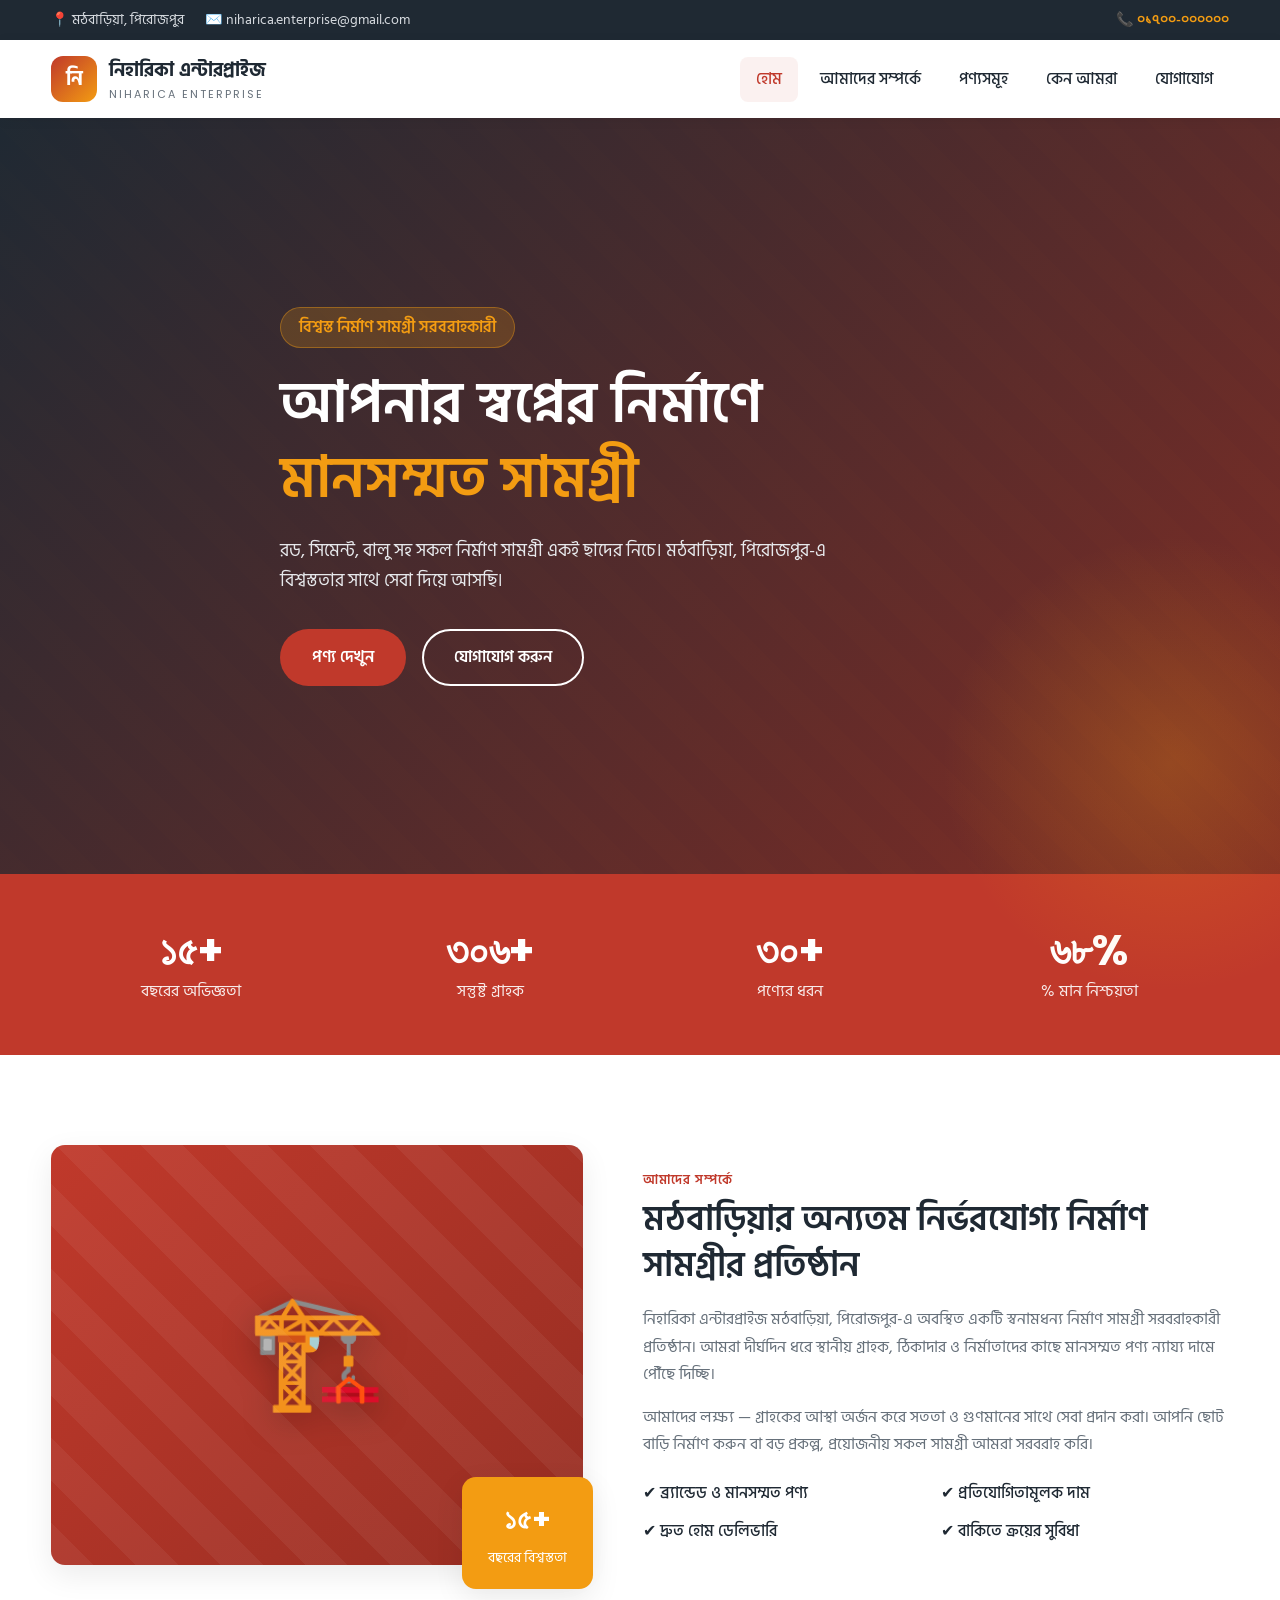
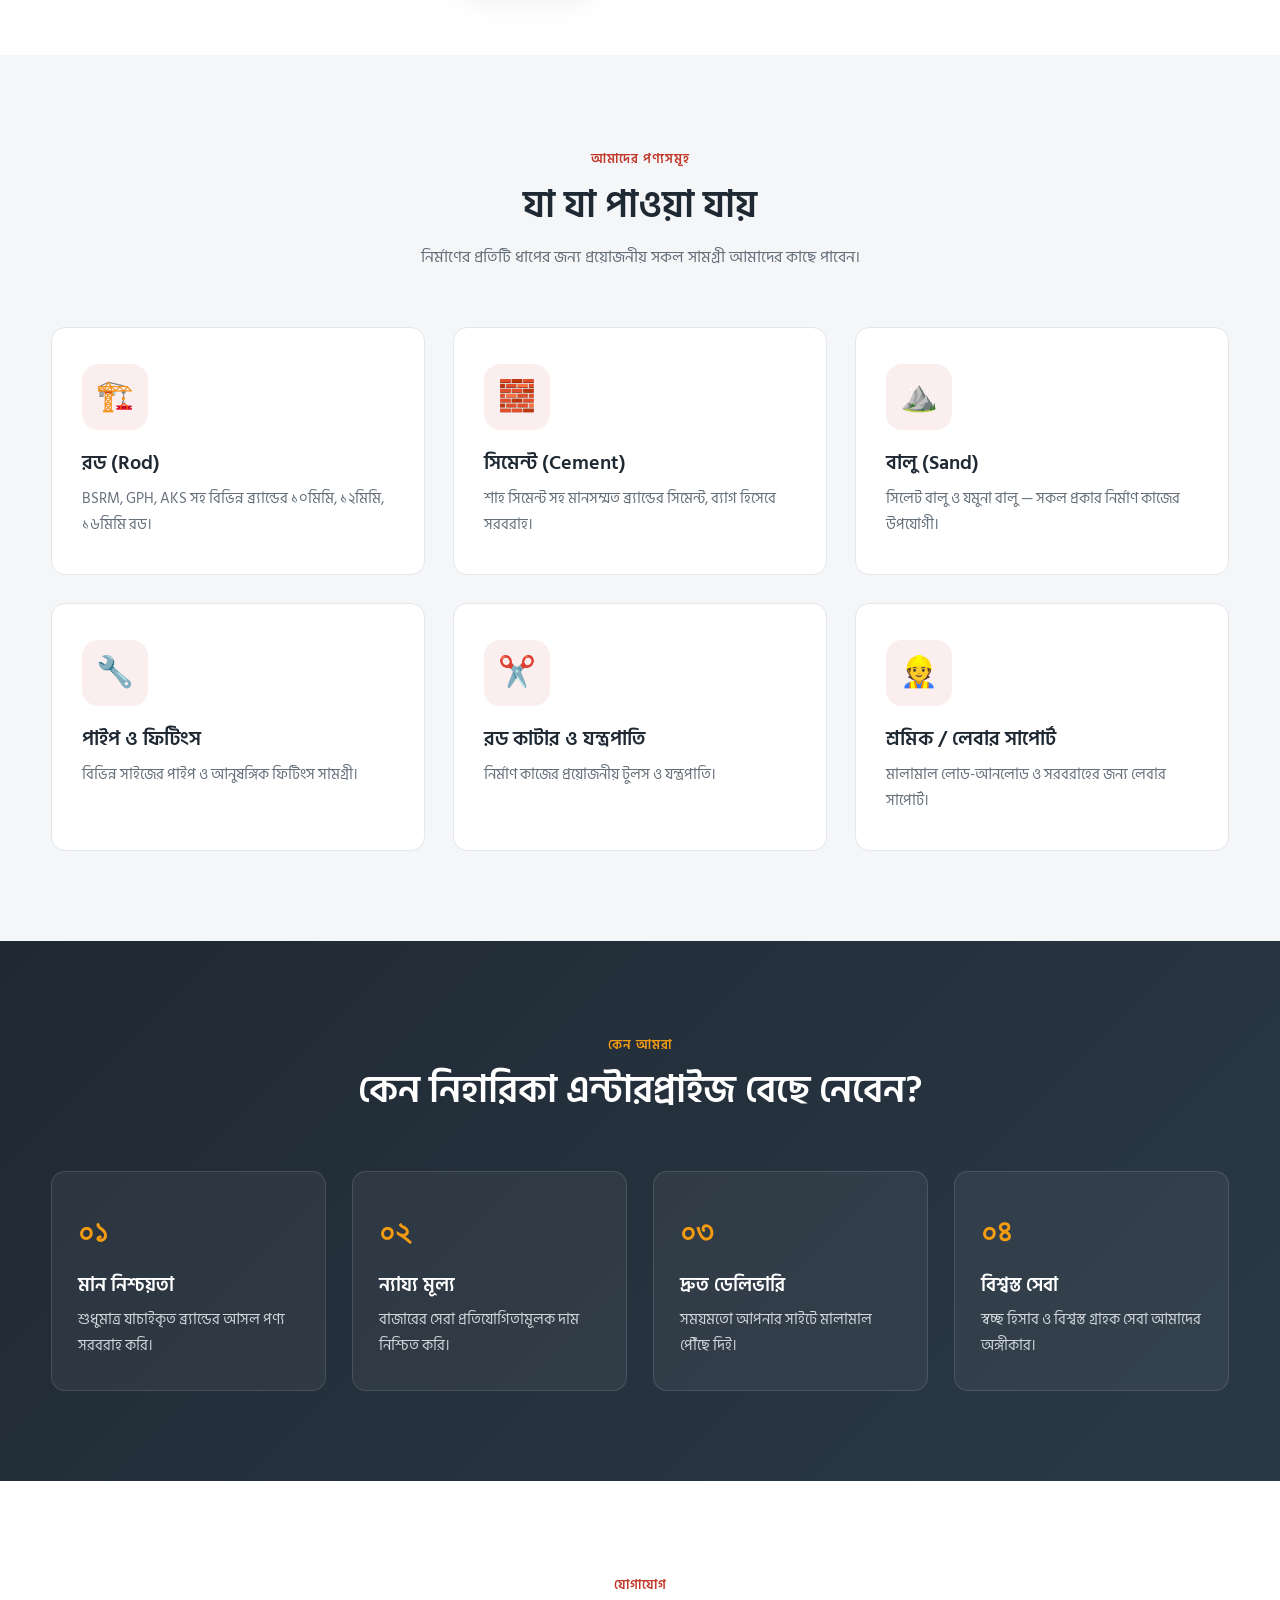
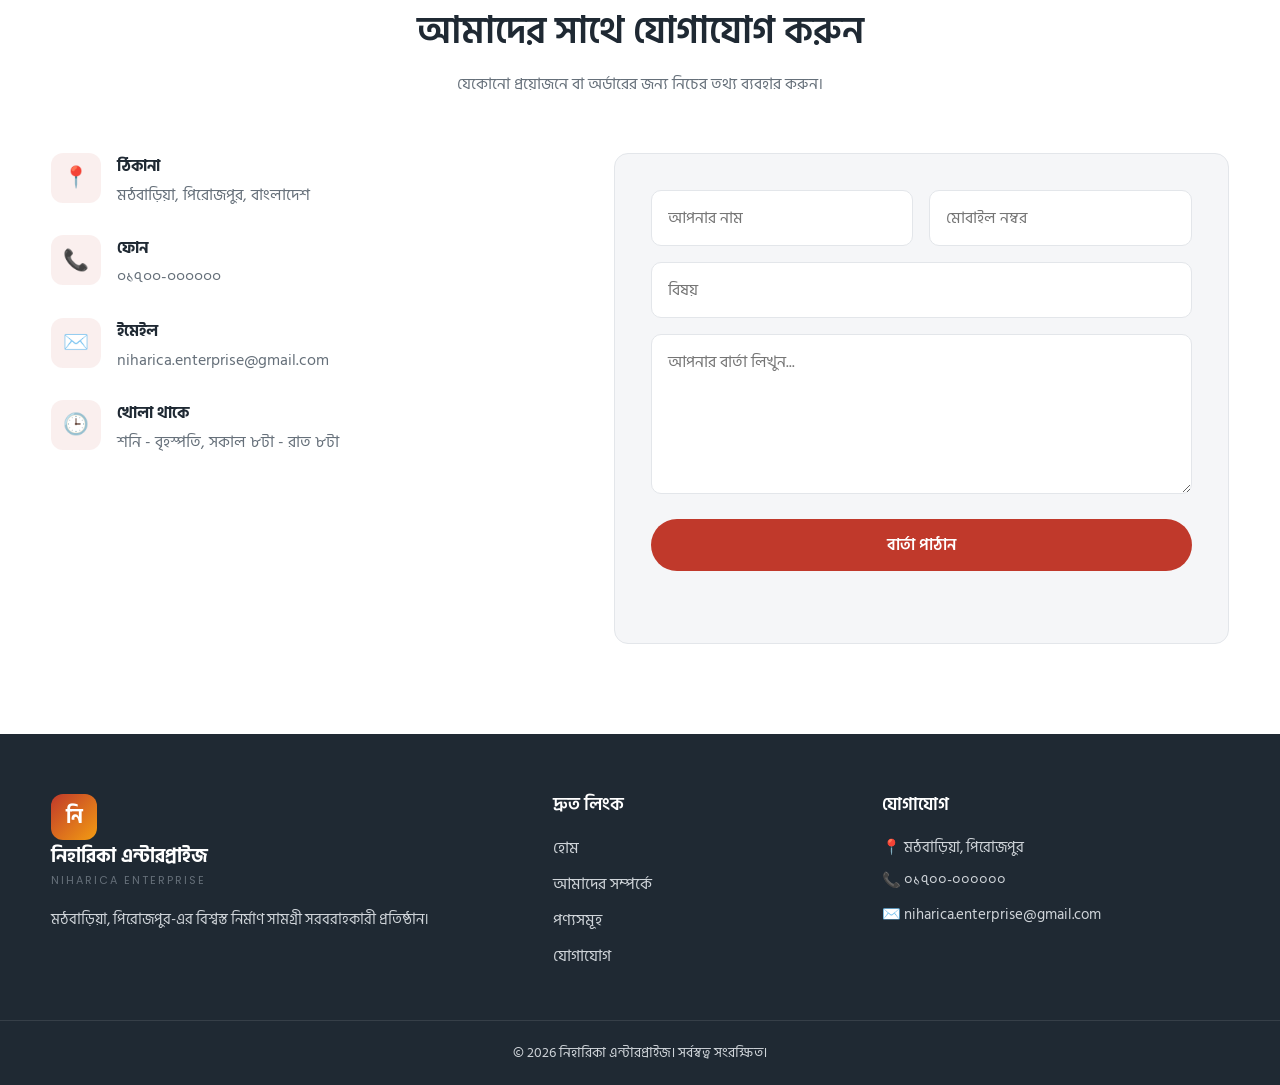
==== website/index.html @ ce077297 "Add static company website for Niharica Enterprise - Responsive single-page site built with HTML, CS" ====
<!DOCTYPE html>
<html lang="bn">
<head>
    <meta charset="UTF-8">
    <meta name="viewport" content="width=device-width, initial-scale=1.0">
    <title>নিহারিকা এন্টারপ্রাইজ | মঠবাড়িয়া, পিরোজপুর</title>
    <meta name="description" content="নিহারিকা এন্টারপ্রাইজ - মঠবাড়িয়া, পিরোজপুর-এর বিশ্বস্ত নির্মাণ সামগ্রী সরবরাহকারী। রড, সিমেন্ট, বালু সহ সকল নির্মাণ সামগ্রী।">
    <link rel="preconnect" href="https://fonts.googleapis.com">
    <link rel="preconnect" href="https://fonts.gstatic.com" crossorigin>
    <link href="https://fonts.googleapis.com/css2?family=Hind+Siliguri:wght@300;400;500;600;700&family=Poppins:wght@500;600;700;800&display=swap" rel="stylesheet">
    <link rel="stylesheet" href="css/style.css">
</head>
<body>

    <!-- ============ Top Bar ============ -->
    <div class="topbar">
        <div class="container topbar-inner">
            <div class="topbar-left">
                <span>📍 মঠবাড়িয়া, পিরোজপুর</span>
                <span class="hide-mobile">✉️ niharica.enterprise@gmail.com</span>
            </div>
            <div class="topbar-right">
                <a href="tel:+8801700000000">📞 ০১৭০০-০০০০০০</a>
            </div>
        </div>
    </div>

    <!-- ============ Navbar ============ -->
    <header class="navbar" id="navbar">
        <div class="container navbar-inner">
            <a href="#home" class="brand">
                <span class="brand-mark">নি</span>
                <span class="brand-text">
                    <strong>নিহারিকা এন্টারপ্রাইজ</strong>
                    <small>NIHARICA ENTERPRISE</small>
                </span>
            </a>
            <nav class="nav-links" id="navLinks">
                <a href="#home">হোম</a>
                <a href="#about">আমাদের সম্পর্কে</a>
                <a href="#products">পণ্যসমূহ</a>
                <a href="#why">কেন আমরা</a>
                <a href="#contact">যোগাযোগ</a>
            </nav>
            <button class="nav-toggle" id="navToggle" aria-label="Menu">
                <span></span><span></span><span></span>
            </button>
        </div>
    </header>

    <!-- ============ Hero ============ -->
    <section class="hero" id="home">
        <div class="hero-overlay"></div>
        <div class="container hero-content">
            <p class="hero-tag">বিশ্বস্ত নির্মাণ সামগ্রী সরবরাহকারী</p>
            <h1>আপনার স্বপ্নের নির্মাণে<br><span>মানসম্মত সামগ্রী</span></h1>
            <p class="hero-sub">রড, সিমেন্ট, বালু সহ সকল নির্মাণ সামগ্রী একই ছাদের নিচে। মঠবাড়িয়া, পিরোজপুর-এ বিশ্বস্ততার সাথে সেবা দিয়ে আসছি।</p>
            <div class="hero-btns">
                <a href="#products" class="btn btn-primary">পণ্য দেখুন</a>
                <a href="#contact" class="btn btn-outline">যোগাযোগ করুন</a>
            </div>
        </div>
    </section>

    <!-- ============ Stats ============ -->
    <section class="stats">
        <div class="container stats-grid">
            <div class="stat"><h3 data-count="15">০</h3><p>বছরের অভিজ্ঞতা</p></div>
            <div class="stat"><h3 data-count="500">০</h3><p>সন্তুষ্ট গ্রাহক</p></div>
            <div class="stat"><h3 data-count="30">০</h3><p>পণ্যের ধরন</p></div>
            <div class="stat"><h3 data-count="100">০</h3><p>% মান নিশ্চয়তা</p></div>
        </div>
    </section>

    <!-- ============ About ============ -->
    <section class="about section" id="about">
        <div class="container about-grid">
            <div class="about-img">
                <div class="about-img-box"></div>
                <div class="about-badge">
                    <strong>১৫+</strong>
                    <span>বছরের বিশ্বস্ততা</span>
                </div>
            </div>
            <div class="about-text">
                <span class="section-tag">আমাদের সম্পর্কে</span>
                <h2>মঠবাড়িয়ার অন্যতম নির্ভরযোগ্য নির্মাণ সামগ্রীর প্রতিষ্ঠান</h2>
                <p>নিহারিকা এন্টারপ্রাইজ মঠবাড়িয়া, পিরোজপুর-এ অবস্থিত একটি স্বনামধন্য নির্মাণ সামগ্রী সরবরাহকারী প্রতিষ্ঠান। আমরা দীর্ঘদিন ধরে স্থানীয় গ্রাহক, ঠিকাদার ও নির্মাতাদের কাছে মানসম্মত পণ্য ন্যায্য দামে পৌঁছে দিচ্ছি।</p>
                <p>আমাদের লক্ষ্য — গ্রাহকের আস্থা অর্জন করে সততা ও গুণমানের সাথে সেবা প্রদান করা। আপনি ছোট বাড়ি নির্মাণ করুন বা বড় প্রকল্প, প্রয়োজনীয় সকল সামগ্রী আমরা সরবরাহ করি।</p>
                <ul class="about-list">
                    <li>✔ ব্র্যান্ডেড ও মানসম্মত পণ্য</li>
                    <li>✔ প্রতিযোগিতামূলক দাম</li>
                    <li>✔ দ্রুত হোম ডেলিভারি</li>
                    <li>✔ বাকিতে ক্রয়ের সুবিধা</li>
                </ul>
            </div>
        </div>
    </section>

    <!-- ============ Products ============ -->
    <section class="products section" id="products">
        <div class="container">
            <div class="section-head">
                <span class="section-tag">আমাদের পণ্যসমূহ</span>
                <h2>যা যা পাওয়া যায়</h2>
                <p>নির্মাণের প্রতিটি ধাপের জন্য প্রয়োজনীয় সকল সামগ্রী আমাদের কাছে পাবেন।</p>
            </div>
            <div class="product-grid">
                <div class="product-card">
                    <div class="product-icon">🏗️</div>
                    <h3>রড (Rod)</h3>
                    <p>BSRM, GPH, AKS সহ বিভিন্ন ব্র্যান্ডের ১০মিমি, ১২মিমি, ১৬মিমি রড।</p>
                </div>
                <div class="product-card">
                    <div class="product-icon">🧱</div>
                    <h3>সিমেন্ট (Cement)</h3>
                    <p>শাহ সিমেন্ট সহ মানসম্মত ব্র্যান্ডের সিমেন্ট, ব্যাগ হিসেবে সরবরাহ।</p>
                </div>
                <div class="product-card">
                    <div class="product-icon">⛰️</div>
                    <h3>বালু (Sand)</h3>
                    <p>সিলেট বালু ও যমুনা বালু — সকল প্রকার নির্মাণ কাজের উপযোগী।</p>
                </div>
                <div class="product-card">
                    <div class="product-icon">🔧</div>
                    <h3>পাইপ ও ফিটিংস</h3>
                    <p>বিভিন্ন সাইজের পাইপ ও আনুষঙ্গিক ফিটিংস সামগ্রী।</p>
                </div>
                <div class="product-card">
                    <div class="product-icon">✂️</div>
                    <h3>রড কাটার ও যন্ত্রপাতি</h3>
                    <p>নির্মাণ কাজের প্রয়োজনীয় টুলস ও যন্ত্রপাতি।</p>
                </div>
                <div class="product-card">
                    <div class="product-icon">👷</div>
                    <h3>শ্রমিক / লেবার সাপোর্ট</h3>
                    <p>মালামাল লোড-আনলোড ও সরবরাহের জন্য লেবার সাপোর্ট।</p>
                </div>
            </div>
        </div>
    </section>

    <!-- ============ Why Choose Us ============ -->
    <section class="why section" id="why">
        <div class="container">
            <div class="section-head light">
                <span class="section-tag">কেন আমরা</span>
                <h2>কেন নিহারিকা এন্টারপ্রাইজ বেছে নেবেন?</h2>
            </div>
            <div class="why-grid">
                <div class="why-card">
                    <div class="why-num">০১</div>
                    <h3>মান নিশ্চয়তা</h3>
                    <p>শুধুমাত্র যাচাইকৃত ব্র্যান্ডের আসল পণ্য সরবরাহ করি।</p>
                </div>
                <div class="why-card">
                    <div class="why-num">০২</div>
                    <h3>ন্যায্য মূল্য</h3>
                    <p>বাজারের সেরা প্রতিযোগিতামূলক দাম নিশ্চিত করি।</p>
                </div>
                <div class="why-card">
                    <div class="why-num">০৩</div>
                    <h3>দ্রুত ডেলিভারি</h3>
                    <p>সময়মতো আপনার সাইটে মালামাল পৌঁছে দিই।</p>
                </div>
                <div class="why-card">
                    <div class="why-num">০৪</div>
                    <h3>বিশ্বস্ত সেবা</h3>
                    <p>স্বচ্ছ হিসাব ও বিশ্বস্ত গ্রাহক সেবা আমাদের অঙ্গীকার।</p>
                </div>
            </div>
        </div>
    </section>

    <!-- ============ Contact ============ -->
    <section class="contact section" id="contact">
        <div class="container">
            <div class="section-head">
                <span class="section-tag">যোগাযোগ</span>
                <h2>আমাদের সাথে যোগাযোগ করুন</h2>
                <p>যেকোনো প্রয়োজনে বা অর্ডারের জন্য নিচের তথ্য ব্যবহার করুন।</p>
            </div>
            <div class="contact-grid">
                <div class="contact-info">
                    <div class="contact-item">
                        <span class="contact-ic">📍</span>
                        <div><strong>ঠিকানা</strong><p>মঠবাড়িয়া, পিরোজপুর, বাংলাদেশ</p></div>
                    </div>
                    <div class="contact-item">
                        <span class="contact-ic">📞</span>
                        <div><strong>ফোন</strong><p><a href="tel:+8801700000000">০১৭০০-০০০০০০</a></p></div>
                    </div>
                    <div class="contact-item">
                        <span class="contact-ic">✉️</span>
                        <div><strong>ইমেইল</strong><p>niharica.enterprise@gmail.com</p></div>
                    </div>
                    <div class="contact-item">
                        <span class="contact-ic">🕒</span>
                        <div><strong>খোলা থাকে</strong><p>শনি - বৃহস্পতি, সকাল ৮টা - রাত ৮টা</p></div>
                    </div>
                </div>
                <form class="contact-form" id="contactForm" novalidate>
                    <div class="form-row">
                        <input type="text" name="name" placeholder="আপনার নাম" required>
                        <input type="tel" name="phone" placeholder="মোবাইল নম্বর" required>
                    </div>
                    <input type="text" name="subject" placeholder="বিষয়">
                    <textarea name="message" rows="5" placeholder="আপনার বার্তা লিখুন..." required></textarea>
                    <button type="submit" class="btn btn-primary">বার্তা পাঠান</button>
                    <p class="form-msg" id="formMsg"></p>
                </form>
            </div>
        </div>
    </section>

    <!-- ============ Footer ============ -->
    <footer class="footer">
        <div class="container footer-grid">
            <div class="footer-col">
                <a href="#home" class="brand brand-footer">
                    <span class="brand-mark">নি</span>
                    <span class="brand-text"><strong>নিহারিকা এন্টারপ্রাইজ</strong><small>NIHARICA ENTERPRISE</small></span>
                </a>
                <p>মঠবাড়িয়া, পিরোজপুর-এর বিশ্বস্ত নির্মাণ সামগ্রী সরবরাহকারী প্রতিষ্ঠান।</p>
            </div>
            <div class="footer-col">
                <h4>দ্রুত লিংক</h4>
                <a href="#home">হোম</a>
                <a href="#about">আমাদের সম্পর্কে</a>
                <a href="#products">পণ্যসমূহ</a>
                <a href="#contact">যোগাযোগ</a>
            </div>
            <div class="footer-col">
                <h4>যোগাযোগ</h4>
                <p>📍 মঠবাড়িয়া, পিরোজপুর</p>
                <p>📞 ০১৭০০-০০০০০০</p>
                <p>✉️ niharica.enterprise@gmail.com</p>
            </div>
        </div>
        <div class="footer-bottom">
            <div class="container">
                <p>© <span id="year"></span> নিহারিকা এন্টারপ্রাইজ। সর্বস্বত্ব সংরক্ষিত।</p>
            </div>
        </div>
    </footer>

    <a href="#home" class="back-top" id="backTop" aria-label="Back to top">↑</a>

    <script src="js/main.js"></script>
</body>
</html>
---- website/css/style.css ----
/* ============ Variables & Reset ============ */
:root {
    --primary: #c0392b;      /* construction red */
    --primary-dark: #962d22;
    --accent: #f39c12;       /* warm amber */
    --dark: #1f2933;
    --gray: #66707a;
    --light: #f5f6f8;
    --white: #ffffff;
    --border: #e3e6ea;
    --shadow: 0 10px 30px rgba(0,0,0,.08);
    --radius: 14px;
    --max: 1180px;
}

* { margin: 0; padding: 0; box-sizing: border-box; }

html { scroll-behavior: smooth; }

body {
    font-family: 'Hind Siliguri', sans-serif;
    color: var(--dark);
    line-height: 1.7;
    background: var(--white);
    overflow-x: hidden;
}

h1, h2, h3, h4 { line-height: 1.3; font-weight: 600; }
a { text-decoration: none; color: inherit; }
img { max-width: 100%; display: block; }
ul { list-style: none; }

.container { width: 92%; max-width: var(--max); margin: 0 auto; }

.section { padding: 90px 0; }

/* ============ Buttons ============ */
.btn {
    display: inline-block;
    padding: 13px 30px;
    border-radius: 40px;
    font-weight: 600;
    font-size: 1rem;
    cursor: pointer;
    border: 2px solid transparent;
    transition: .3s ease;
    font-family: inherit;
}
.btn-primary { background: var(--primary); color: #fff; }
.btn-primary:hover { background: var(--primary-dark); transform: translateY(-3px); box-shadow: 0 12px 24px rgba(192,57,43,.3); }
.btn-outline { background: transparent; color: #fff; border-color: #fff; }
.btn-outline:hover { background: #fff; color: var(--primary); transform: translateY(-3px); }

/* ============ Top Bar ============ */
.topbar {
    background: var(--dark);
    color: #d7dbe0;
    font-size: .88rem;
    padding: 8px 0;
}
.topbar-inner { display: flex; justify-content: space-between; align-items: center; }
.topbar-left span { margin-right: 18px; }
.topbar-right a { color: var(--accent); font-weight: 600; }

/* ============ Navbar ============ */
.navbar {
    background: #fff;
    position: sticky;
    top: 0;
    z-index: 100;
    box-shadow: 0 2px 12px rgba(0,0,0,.06);
    transition: .3s;
}
.navbar.scrolled { box-shadow: 0 4px 20px rgba(0,0,0,.12); }
.navbar-inner { display: flex; align-items: center; justify-content: space-between; padding: 14px 0; }

.brand { display: flex; align-items: center; gap: 12px; }
.brand-mark {
    width: 46px; height: 46px;
    background: linear-gradient(135deg, var(--primary), var(--accent));
    color: #fff;
    border-radius: 12px;
    display: grid; place-items: center;
    font-weight: 700; font-size: 1.25rem;
    flex-shrink: 0;
}
.brand-text strong { display: block; font-size: 1.18rem; color: var(--dark); }
.brand-text small { display: block; font-size: .68rem; letter-spacing: 2px; color: var(--gray); font-family: 'Poppins', sans-serif; }

.nav-links { display: flex; gap: 6px; }
.nav-links a {
    padding: 9px 16px;
    border-radius: 8px;
    font-weight: 500;
    color: var(--dark);
    transition: .25s;
}
.nav-links a:hover, .nav-links a.active { color: var(--primary); background: rgba(192,57,43,.07); }

.nav-toggle { display: none; flex-direction: column; gap: 5px; background: none; border: none; cursor: pointer; padding: 6px; }
.nav-toggle span { width: 26px; height: 3px; background: var(--dark); border-radius: 3px; transition: .3s; }
.nav-toggle.open span:nth-child(1) { transform: translateY(8px) rotate(45deg); }
.nav-toggle.open span:nth-child(2) { opacity: 0; }
.nav-toggle.open span:nth-child(3) { transform: translateY(-8px) rotate(-45deg); }

/* ============ Hero ============ */
.hero {
    position: relative;
    min-height: 84vh;
    display: flex;
    align-items: center;
    background:
        linear-gradient(135deg, rgba(31,41,51,.92), rgba(150,45,34,.82)),
        repeating-linear-gradient(45deg, rgba(243,156,18,.06) 0 24px, transparent 24px 48px),
        #1f2933;
    color: #fff;
}
.hero::after {
    content: "";
    position: absolute;
    right: -120px; bottom: -120px;
    width: 460px; height: 460px;
    background: radial-gradient(circle, rgba(243,156,18,.25), transparent 70%);
    border-radius: 50%;
}
.hero-content { max-width: 720px; padding: 60px 0; position: relative; z-index: 2; }
.hero-tag {
    display: inline-block;
    background: rgba(243,156,18,.2);
    color: var(--accent);
    padding: 6px 18px;
    border-radius: 30px;
    font-weight: 600;
    margin-bottom: 20px;
    border: 1px solid rgba(243,156,18,.4);
}
.hero h1 { font-size: clamp(2.1rem, 5vw, 3.6rem); margin-bottom: 18px; }
.hero h1 span { color: var(--accent); }
.hero-sub { font-size: 1.12rem; margin-bottom: 32px; color: #e7e9ec; max-width: 600px; }
.hero-btns { display: flex; gap: 16px; flex-wrap: wrap; }

/* ============ Stats ============ */
.stats { background: var(--primary); padding: 50px 0; }
.stats-grid { display: grid; grid-template-columns: repeat(4, 1fr); gap: 20px; text-align: center; color: #fff; }
.stat h3 { font-size: 2.6rem; font-weight: 700; font-family: 'Poppins', sans-serif; }
.stat p { font-size: .98rem; opacity: .9; }

/* ============ Section Head ============ */
.section-head { text-align: center; max-width: 640px; margin: 0 auto 55px; }
.section-tag {
    display: inline-block;
    color: var(--primary);
    font-weight: 600;
    letter-spacing: 1px;
    text-transform: uppercase;
    font-size: .82rem;
    margin-bottom: 10px;
}
.section-head h2 { font-size: clamp(1.7rem, 3.5vw, 2.4rem); margin-bottom: 14px; }
.section-head p { color: var(--gray); }
.section-head.light .section-tag { color: var(--accent); }
.section-head.light h2 { color: #fff; }

/* ============ About ============ */
.about-grid { display: grid; grid-template-columns: 1fr 1.1fr; gap: 60px; align-items: center; }
.about-img { position: relative; }
.about-img-box {
    height: 420px;
    border-radius: var(--radius);
    background:
        linear-gradient(135deg, var(--primary), var(--primary-dark)),
        #962d22;
    box-shadow: var(--shadow);
    position: relative;
    overflow: hidden;
    display: grid;
    place-items: center;
}
.about-img-box::before {
    content: "🏗️";
    font-size: 7rem;
    filter: drop-shadow(0 8px 16px rgba(0,0,0,.3));
}
.about-img-box::after {
    content: "";
    position: absolute;
    inset: 0;
    background: repeating-linear-gradient(45deg, rgba(255,255,255,.05) 0 30px, transparent 30px 60px);
}
.about-badge {
    position: absolute; bottom: -24px; right: -10px;
    background: var(--accent); color: #fff;
    padding: 18px 26px; border-radius: 14px;
    text-align: center; box-shadow: var(--shadow);
}
.about-badge strong { display: block; font-size: 1.8rem; font-family: 'Poppins', sans-serif; }
.about-badge span { font-size: .85rem; }

.about-text .section-tag { margin-bottom: 6px; }
.about-text h2 { font-size: clamp(1.6rem, 3vw, 2.2rem); margin-bottom: 18px; }
.about-text p { color: var(--gray); margin-bottom: 16px; }
.about-list { display: grid; grid-template-columns: 1fr 1fr; gap: 10px; margin-top: 22px; }
.about-list li { font-weight: 500; color: var(--dark); }

/* ============ Products ============ */
.products { background: var(--light); }
.product-grid { display: grid; grid-template-columns: repeat(3, 1fr); gap: 28px; }
.product-card {
    background: #fff;
    padding: 36px 30px;
    border-radius: var(--radius);
    border: 1px solid var(--border);
    transition: .35s ease;
}
.product-card:hover { transform: translateY(-8px); box-shadow: var(--shadow); border-color: transparent; }
.product-icon {
    width: 66px; height: 66px;
    background: rgba(192,57,43,.08);
    border-radius: 16px;
    display: grid; place-items: center;
    font-size: 1.9rem;
    margin-bottom: 20px;
}
.product-card h3 { font-size: 1.25rem; margin-bottom: 10px; }
.product-card p { color: var(--gray); font-size: .96rem; }

/* ============ Why ============ */
.why {
    background:
        linear-gradient(135deg, #1f2933, #2b3947),
        repeating-linear-gradient(45deg, rgba(243,156,18,.05) 0 28px, transparent 28px 56px);
    color: #fff;
}
.why-grid { display: grid; grid-template-columns: repeat(4, 1fr); gap: 26px; }
.why-card {
    background: rgba(255,255,255,.05);
    border: 1px solid rgba(255,255,255,.12);
    padding: 32px 26px;
    border-radius: var(--radius);
    transition: .3s;
}
.why-card:hover { background: rgba(243,156,18,.12); border-color: var(--accent); transform: translateY(-6px); }
.why-num { font-size: 2rem; font-weight: 700; color: var(--accent); font-family: 'Poppins', sans-serif; margin-bottom: 14px; }
.why-card h3 { font-size: 1.18rem; margin-bottom: 10px; }
.why-card p { color: #cfd4d9; font-size: .94rem; }

/* ============ Contact ============ */
.contact-grid { display: grid; grid-template-columns: 1fr 1.2fr; gap: 50px; }
.contact-item { display: flex; gap: 16px; margin-bottom: 26px; align-items: flex-start; }
.contact-ic {
    width: 50px; height: 50px; flex-shrink: 0;
    background: rgba(192,57,43,.08);
    border-radius: 12px;
    display: grid; place-items: center;
    font-size: 1.3rem;
}
.contact-item strong { display: block; margin-bottom: 2px; }
.contact-item p { color: var(--gray); }

.contact-form { background: var(--light); padding: 36px; border-radius: var(--radius); border: 1px solid var(--border); }
.contact-form input, .contact-form textarea {
    width: 100%;
    padding: 14px 16px;
    margin-bottom: 16px;
    border: 1px solid var(--border);
    border-radius: 10px;
    font-family: inherit;
    font-size: 1rem;
    background: #fff;
    transition: .25s;
}
.contact-form input:focus, .contact-form textarea:focus { outline: none; border-color: var(--primary); box-shadow: 0 0 0 3px rgba(192,57,43,.1); }
.form-row { display: grid; grid-template-columns: 1fr 1fr; gap: 16px; }
.form-row input { margin-bottom: 16px; }
.contact-form .btn { width: 100%; border: none; }
.form-msg { margin-top: 14px; text-align: center; font-weight: 600; min-height: 22px; }
.form-msg.ok { color: #2e7d32; }
.form-msg.err { color: var(--primary); }

/* ============ Footer ============ */
.footer { background: var(--dark); color: #cfd4d9; padding: 60px 0 0; }
.footer-grid { display: grid; grid-template-columns: 1.6fr 1fr 1.2fr; gap: 40px; padding-bottom: 40px; }
.brand-footer .brand-text strong { color: #fff; }
.footer-col h4 { color: #fff; margin-bottom: 18px; font-size: 1.1rem; }
.footer-col p { margin-bottom: 8px; font-size: .94rem; }
.footer-col a { display: block; margin-bottom: 9px; color: #cfd4d9; transition: .25s; }
.footer-col a:hover { color: var(--accent); padding-left: 5px; }
.footer-col .brand { margin-bottom: 16px; }
.footer-bottom { border-top: 1px solid rgba(255,255,255,.1); padding: 20px 0; text-align: center; font-size: .9rem; }

/* ============ Back to Top ============ */
.back-top {
    position: fixed; bottom: 26px; right: 26px;
    width: 48px; height: 48px;
    background: var(--primary); color: #fff;
    border-radius: 50%;
    display: grid; place-items: center;
    font-size: 1.4rem;
    box-shadow: var(--shadow);
    opacity: 0; visibility: hidden;
    transition: .3s;
    z-index: 90;
}
.back-top.show { opacity: 1; visibility: visible; }
.back-top:hover { background: var(--primary-dark); transform: translateY(-4px); }

/* ============ Reveal Animation ============ */
.reveal { opacity: 0; transform: translateY(40px); transition: .8s ease; }
.reveal.visible { opacity: 1; transform: translateY(0); }

/* ============ Responsive ============ */
@media (max-width: 900px) {
    .about-grid, .contact-grid { grid-template-columns: 1fr; gap: 40px; }
    .about-badge { right: 20px; }
    .product-grid, .why-grid { grid-template-columns: repeat(2, 1fr); }
    .stats-grid { grid-template-columns: repeat(2, 1fr); gap: 30px; }
    .footer-grid { grid-template-columns: 1fr 1fr; }
}

@media (max-width: 640px) {
    .section { padding: 60px 0; }
    .hide-mobile { display: none; }
    .nav-toggle { display: flex; }
    .nav-links {
        position: absolute; top: 100%; left: 0; right: 0;
        background: #fff;
        flex-direction: column;
        padding: 14px;
        box-shadow: 0 12px 24px rgba(0,0,0,.1);
        gap: 4px;
        transform: translateY(-120%);
        opacity: 0; visibility: hidden;
        transition: .35s ease;
    }
    .nav-links.open { transform: translateY(0); opacity: 1; visibility: visible; }
    .product-grid, .why-grid, .form-row, .about-list, .footer-grid { grid-template-columns: 1fr; }
    .brand-text strong { font-size: 1rem; }
    .hero { min-height: 78vh; }
}
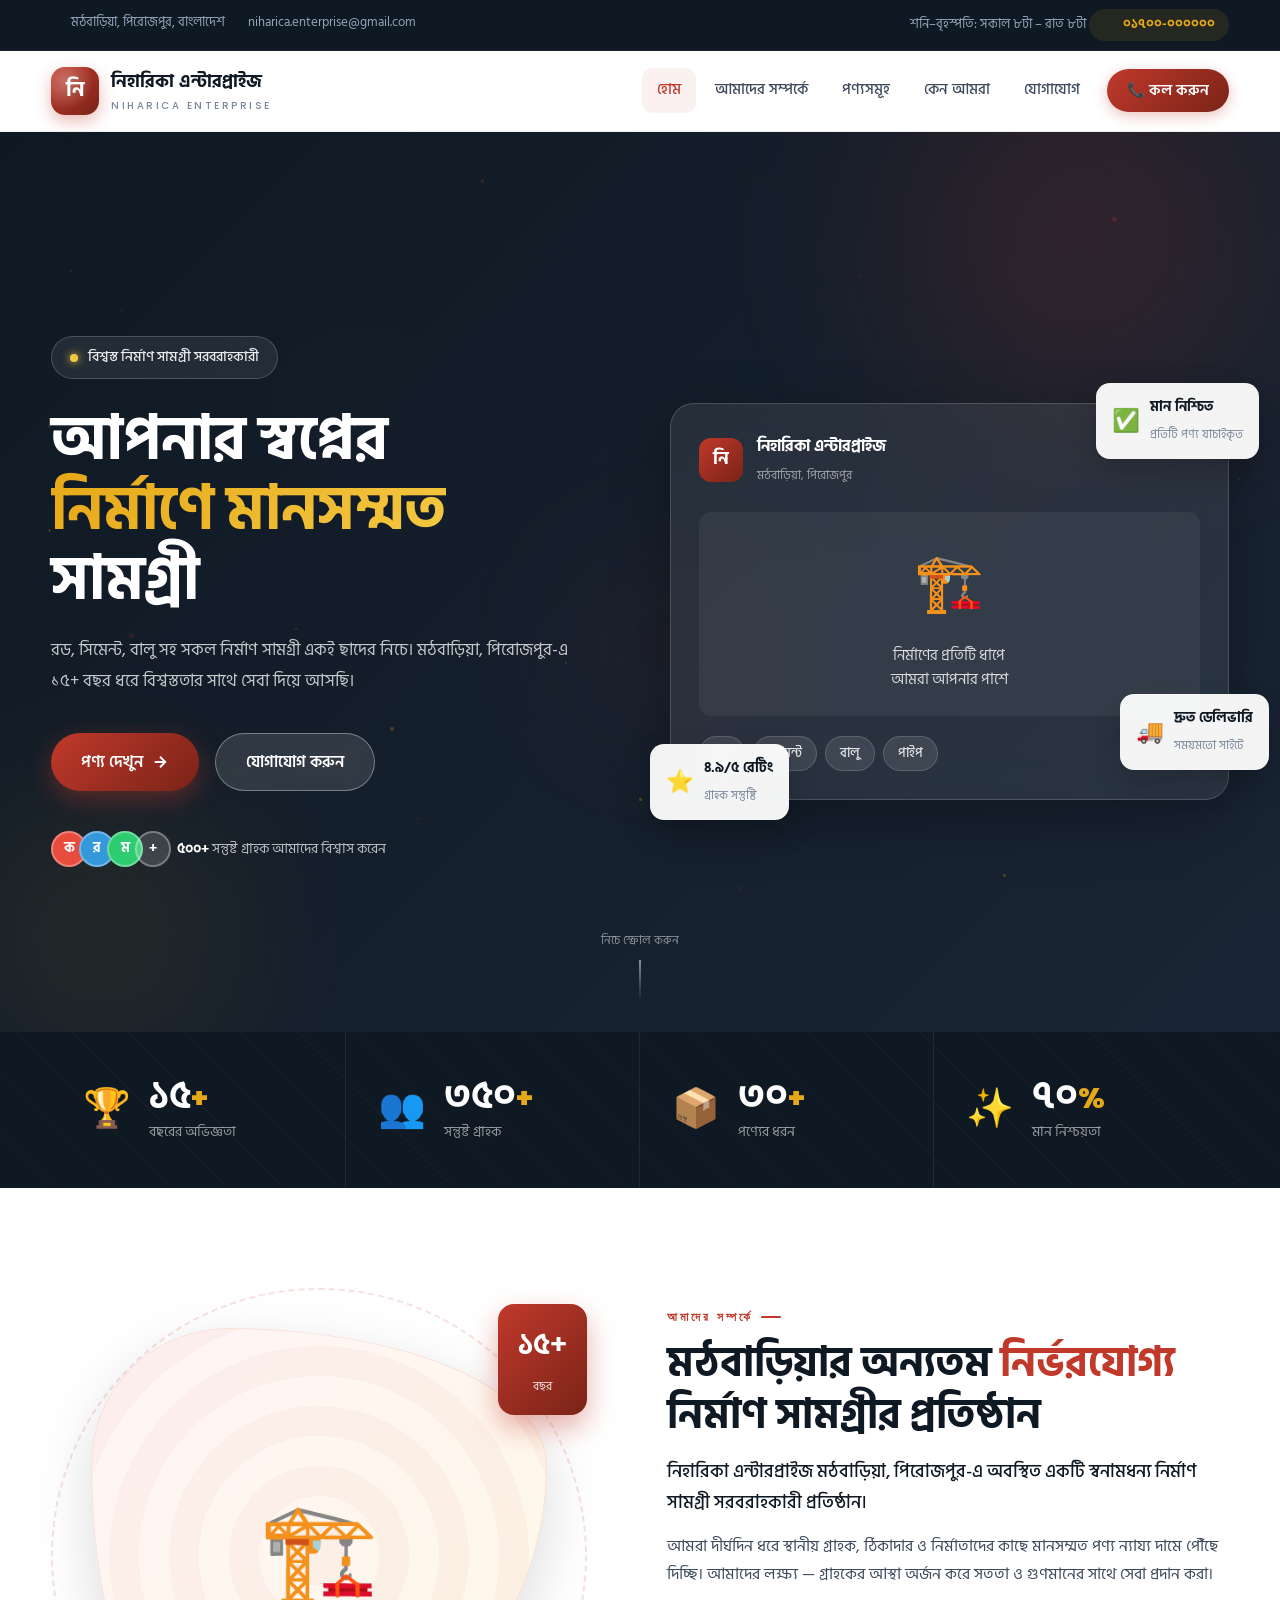
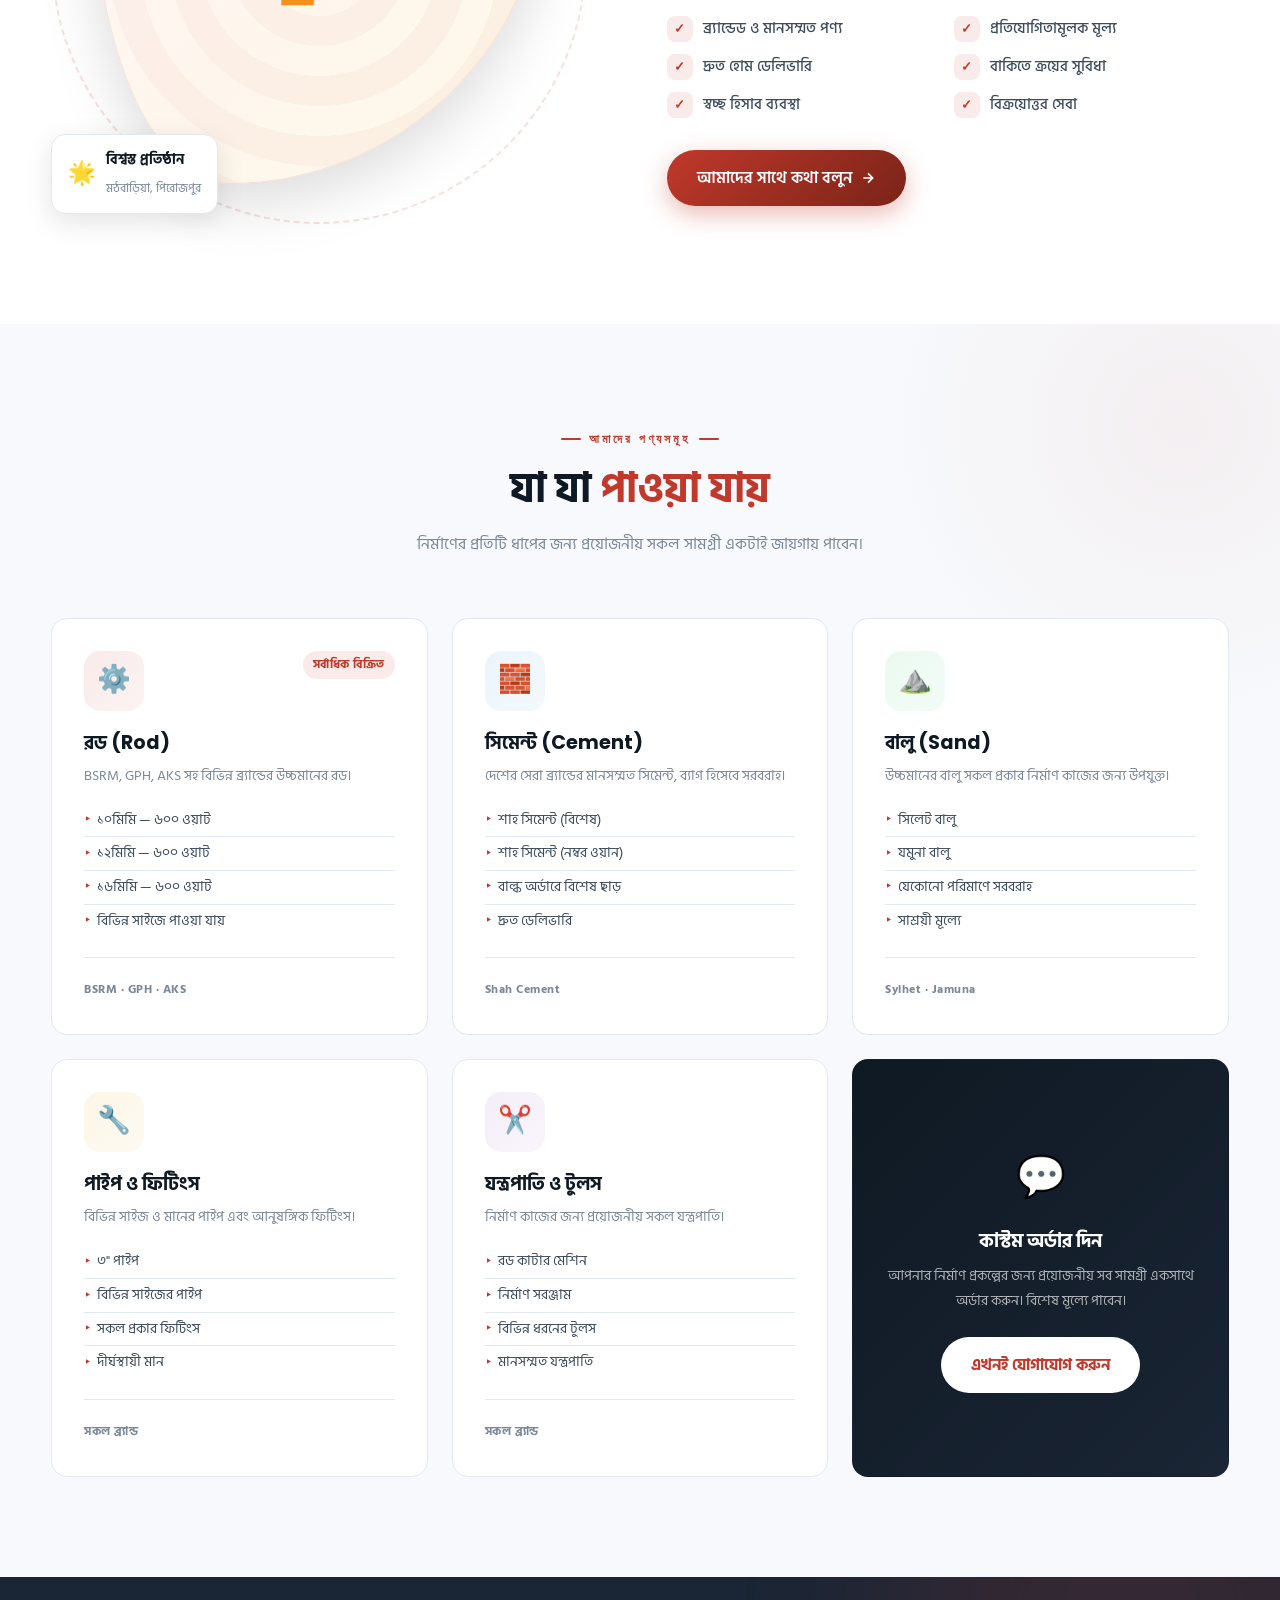
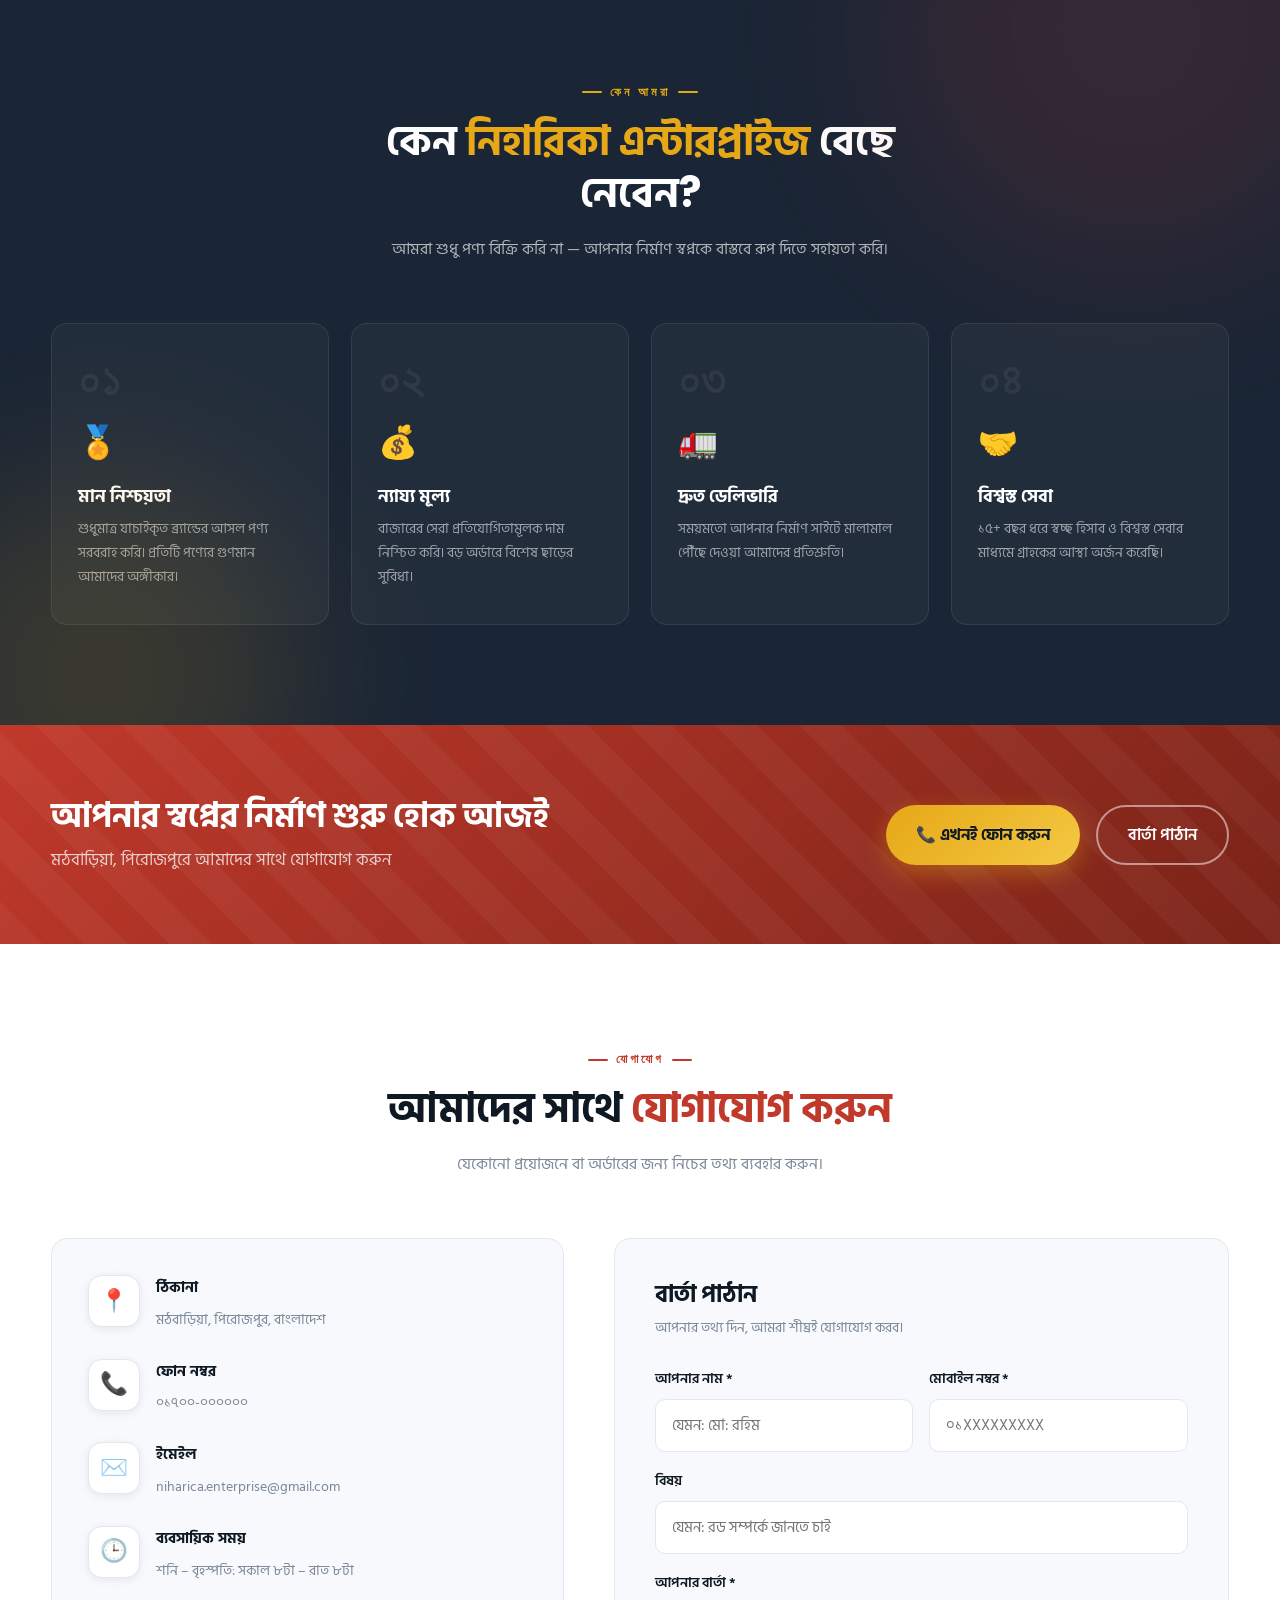
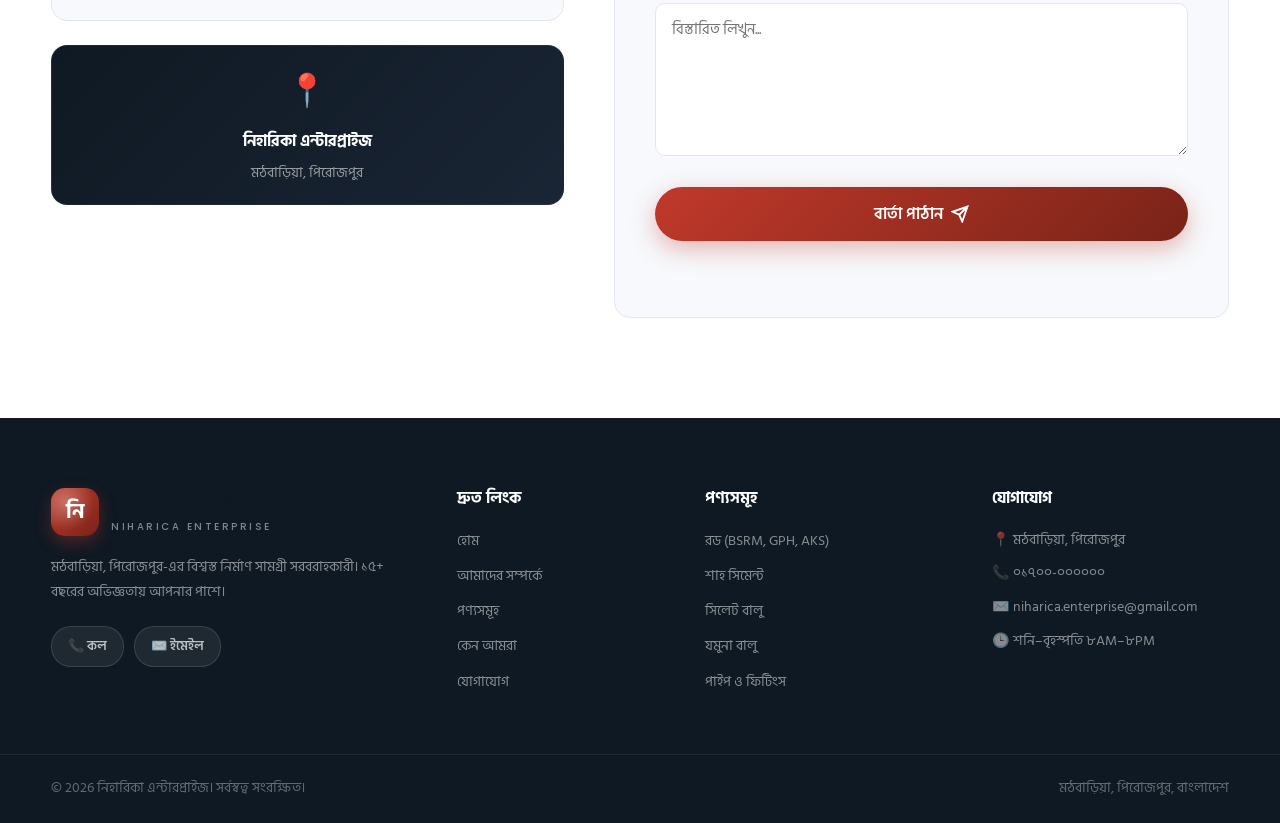
==== commit 0fb65887: "Redesign website with premium gorgeous UI - Dark hero with animated gradient shapes, floating UI car" ====
--- a/website/index.html
+++ b/website/index.html
@@ -4,247 +4,547 @@
     <meta charset="UTF-8">
     <meta name="viewport" content="width=device-width, initial-scale=1.0">
     <title>নিহারিকা এন্টারপ্রাইজ | মঠবাড়িয়া, পিরোজপুর</title>
-    <meta name="description" content="নিহারিকা এন্টারপ্রাইজ - মঠবাড়িয়া, পিরোজপুর-এর বিশ্বস্ত নির্মাণ সামগ্রী সরবরাহকারী। রড, সিমেন্ট, বালু সহ সকল নির্মাণ সামগ্রী।">
+    <meta name="description" content="নিহারিকা এন্টারপ্রাইজ — মঠবাড়িয়া, পিরোজপুর-এর বিশ্বস্ত নির্মাণ সামগ্রী সরবরাহকারী।">
     <link rel="preconnect" href="https://fonts.googleapis.com">
     <link rel="preconnect" href="https://fonts.gstatic.com" crossorigin>
-    <link href="https://fonts.googleapis.com/css2?family=Hind+Siliguri:wght@300;400;500;600;700&family=Poppins:wght@500;600;700;800&display=swap" rel="stylesheet">
+    <link href="https://fonts.googleapis.com/css2?family=Hind+Siliguri:wght@300;400;500;600;700&family=Poppins:wght@400;500;600;700;800;900&display=swap" rel="stylesheet">
     <link rel="stylesheet" href="css/style.css">
 </head>
 <body>
 
-    <!-- ============ Top Bar ============ -->
+    <!-- ===== Preloader ===== -->
+    <div class="preloader" id="preloader">
+        <div class="pre-logo">
+            <span class="pre-mark">নি</span>
+            <div class="pre-bar"></div>
+        </div>
+    </div>
+
+    <!-- ===== Top Bar ===== -->
     <div class="topbar">
         <div class="container topbar-inner">
             <div class="topbar-left">
-                <span>📍 মঠবাড়িয়া, পিরোজপুর</span>
-                <span class="hide-mobile">✉️ niharica.enterprise@gmail.com</span>
+                <span class="tb-item"><i class="ic ic-pin"></i>মঠবাড়িয়া, পিরোজপুর, বাংলাদেশ</span>
+                <span class="tb-item hide-sm"><i class="ic ic-mail"></i>niharica.enterprise@gmail.com</span>
             </div>
             <div class="topbar-right">
-                <a href="tel:+8801700000000">📞 ০১৭০০-০০০০০০</a>
+                <span class="tb-item tb-time"><i class="ic ic-clock"></i>শনি–বৃহস্পতি: সকাল ৮টা – রাত ৮টা</span>
+                <a href="tel:+8801700000000" class="tb-phone"><i class="ic ic-phone"></i>০১৭০০-০০০০০০</a>
             </div>
         </div>
     </div>
 
-    <!-- ============ Navbar ============ -->
+    <!-- ===== Navbar ===== -->
     <header class="navbar" id="navbar">
         <div class="container navbar-inner">
             <a href="#home" class="brand">
-                <span class="brand-mark">নি</span>
-                <span class="brand-text">
+                <div class="brand-logo">
+                    <span>নি</span>
+                    <div class="brand-glow"></div>
+                </div>
+                <div class="brand-text">
                     <strong>নিহারিকা এন্টারপ্রাইজ</strong>
                     <small>NIHARICA ENTERPRISE</small>
-                </span>
+                </div>
             </a>
             <nav class="nav-links" id="navLinks">
-                <a href="#home">হোম</a>
-                <a href="#about">আমাদের সম্পর্কে</a>
-                <a href="#products">পণ্যসমূহ</a>
-                <a href="#why">কেন আমরা</a>
-                <a href="#contact">যোগাযোগ</a>
+                <a href="#home" class="nav-link">হোম</a>
+                <a href="#about" class="nav-link">আমাদের সম্পর্কে</a>
+                <a href="#products" class="nav-link">পণ্যসমূহ</a>
+                <a href="#why" class="nav-link">কেন আমরা</a>
+                <a href="#contact" class="nav-link">যোগাযোগ</a>
+                <a href="tel:+8801700000000" class="nav-cta">📞 কল করুন</a>
             </nav>
-            <button class="nav-toggle" id="navToggle" aria-label="Menu">
+            <button class="hamburger" id="hamburger" aria-label="menu">
                 <span></span><span></span><span></span>
             </button>
         </div>
     </header>
 
-    <!-- ============ Hero ============ -->
+    <!-- ===== Hero ===== -->
     <section class="hero" id="home">
-        <div class="hero-overlay"></div>
+        <!-- Animated background shapes -->
+        <div class="hero-bg">
+            <div class="shape shape-1"></div>
+            <div class="shape shape-2"></div>
+            <div class="shape shape-3"></div>
+            <div class="shape shape-4"></div>
+            <div class="particles" id="particles"></div>
+        </div>
+
         <div class="container hero-content">
-            <p class="hero-tag">বিশ্বস্ত নির্মাণ সামগ্রী সরবরাহকারী</p>
-            <h1>আপনার স্বপ্নের নির্মাণে<br><span>মানসম্মত সামগ্রী</span></h1>
-            <p class="hero-sub">রড, সিমেন্ট, বালু সহ সকল নির্মাণ সামগ্রী একই ছাদের নিচে। মঠবাড়িয়া, পিরোজপুর-এ বিশ্বস্ততার সাথে সেবা দিয়ে আসছি।</p>
-            <div class="hero-btns">
-                <a href="#products" class="btn btn-primary">পণ্য দেখুন</a>
-                <a href="#contact" class="btn btn-outline">যোগাযোগ করুন</a>
-            </div>
-        </div>
-    </section>
-
-    <!-- ============ Stats ============ -->
+            <div class="hero-text">
+                <div class="hero-badge">
+                    <span class="badge-dot"></span>
+                    বিশ্বস্ত নির্মাণ সামগ্রী সরবরাহকারী
+                </div>
+                <h1>
+                    আপনার স্বপ্নের<br>
+                    <span class="gradient-text">নির্মাণে মানসম্মত</span><br>
+                    সামগ্রী
+                </h1>
+                <p class="hero-sub">রড, সিমেন্ট, বালু সহ সকল নির্মাণ সামগ্রী একই ছাদের নিচে। মঠবাড়িয়া, পিরোজপুর-এ ১৫+ বছর ধরে বিশ্বস্ততার সাথে সেবা দিয়ে আসছি।</p>
+                <div class="hero-actions">
+                    <a href="#products" class="btn btn-hero-primary">
+                        <span>পণ্য দেখুন</span>
+                        <svg width="18" height="18" viewBox="0 0 24 24" fill="none" stroke="currentColor" stroke-width="2.5"><path d="M5 12h14M12 5l7 7-7 7"/></svg>
+                    </a>
+                    <a href="#contact" class="btn btn-hero-ghost">যোগাযোগ করুন</a>
+                </div>
+                <div class="hero-trust">
+                    <div class="trust-avatars">
+                        <div class="avatar av1">ক</div>
+                        <div class="avatar av2">র</div>
+                        <div class="avatar av3">ম</div>
+                        <div class="avatar av4">+</div>
+                    </div>
+                    <p><strong>৫০০+</strong> সন্তুষ্ট গ্রাহক আমাদের বিশ্বাস করেন</p>
+                </div>
+            </div>
+            <div class="hero-visual">
+                <div class="hero-card-wrap">
+                    <div class="hero-main-card">
+                        <div class="hmc-header">
+                            <div class="hmc-logo">নি</div>
+                            <div>
+                                <strong>নিহারিকা এন্টারপ্রাইজ</strong>
+                                <span>মঠবাড়িয়া, পিরোজপুর</span>
+                            </div>
+                        </div>
+                        <div class="hmc-body">
+                            <div class="hmc-icon">🏗️</div>
+                            <p>নির্মাণের প্রতিটি ধাপে<br>আমরা আপনার পাশে</p>
+                        </div>
+                        <div class="hmc-products">
+                            <span>রড</span><span>সিমেন্ট</span><span>বালু</span><span>পাইপ</span>
+                        </div>
+                    </div>
+                    <div class="float-card fc-1">
+                        <span class="fc-icon">✅</span>
+                        <div><strong>মান নিশ্চিত</strong><small>প্রতিটি পণ্য যাচাইকৃত</small></div>
+                    </div>
+                    <div class="float-card fc-2">
+                        <span class="fc-icon">🚚</span>
+                        <div><strong>দ্রুত ডেলিভারি</strong><small>সময়মতো সাইটে</small></div>
+                    </div>
+                    <div class="float-card fc-3">
+                        <span class="fc-icon">⭐</span>
+                        <div><strong>৪.৯/৫ রেটিং</strong><small>গ্রাহক সন্তুষ্টি</small></div>
+                    </div>
+                </div>
+            </div>
+        </div>
+
+        <div class="hero-scroll">
+            <span>নিচে স্ক্রোল করুন</span>
+            <div class="scroll-line"></div>
+        </div>
+    </section>
+
+    <!-- ===== Stats ===== -->
     <section class="stats">
         <div class="container stats-grid">
-            <div class="stat"><h3 data-count="15">০</h3><p>বছরের অভিজ্ঞতা</p></div>
-            <div class="stat"><h3 data-count="500">০</h3><p>সন্তুষ্ট গ্রাহক</p></div>
-            <div class="stat"><h3 data-count="30">০</h3><p>পণ্যের ধরন</p></div>
-            <div class="stat"><h3 data-count="100">০</h3><p>% মান নিশ্চয়তা</p></div>
-        </div>
-    </section>
-
-    <!-- ============ About ============ -->
+            <div class="stat-item">
+                <div class="stat-icon">🏆</div>
+                <div class="stat-info">
+                    <h3><span data-count="15" class="count-num">০</span><span class="stat-plus">+</span></h3>
+                    <p>বছরের অভিজ্ঞতা</p>
+                </div>
+            </div>
+            <div class="stat-divider"></div>
+            <div class="stat-item">
+                <div class="stat-icon">👥</div>
+                <div class="stat-info">
+                    <h3><span data-count="500" class="count-num">০</span><span class="stat-plus">+</span></h3>
+                    <p>সন্তুষ্ট গ্রাহক</p>
+                </div>
+            </div>
+            <div class="stat-divider"></div>
+            <div class="stat-item">
+                <div class="stat-icon">📦</div>
+                <div class="stat-info">
+                    <h3><span data-count="30" class="count-num">০</span><span class="stat-plus">+</span></h3>
+                    <p>পণ্যের ধরন</p>
+                </div>
+            </div>
+            <div class="stat-divider"></div>
+            <div class="stat-item">
+                <div class="stat-icon">✨</div>
+                <div class="stat-info">
+                    <h3><span data-count="100" class="count-num">০</span><span class="stat-plus">%</span></h3>
+                    <p>মান নিশ্চয়তা</p>
+                </div>
+            </div>
+        </div>
+    </section>
+
+    <!-- ===== About ===== -->
     <section class="about section" id="about">
-        <div class="container about-grid">
-            <div class="about-img">
-                <div class="about-img-box"></div>
-                <div class="about-badge">
+        <div class="container about-wrap">
+            <div class="about-visual" data-reveal="left">
+                <div class="av-bg-ring"></div>
+                <div class="av-main">
+                    <div class="av-icon-big">🏗️</div>
+                    <div class="av-pattern"></div>
+                </div>
+                <div class="av-badge-1">
                     <strong>১৫+</strong>
-                    <span>বছরের বিশ্বস্ততা</span>
-                </div>
-            </div>
-            <div class="about-text">
-                <span class="section-tag">আমাদের সম্পর্কে</span>
-                <h2>মঠবাড়িয়ার অন্যতম নির্ভরযোগ্য নির্মাণ সামগ্রীর প্রতিষ্ঠান</h2>
-                <p>নিহারিকা এন্টারপ্রাইজ মঠবাড়িয়া, পিরোজপুর-এ অবস্থিত একটি স্বনামধন্য নির্মাণ সামগ্রী সরবরাহকারী প্রতিষ্ঠান। আমরা দীর্ঘদিন ধরে স্থানীয় গ্রাহক, ঠিকাদার ও নির্মাতাদের কাছে মানসম্মত পণ্য ন্যায্য দামে পৌঁছে দিচ্ছি।</p>
-                <p>আমাদের লক্ষ্য — গ্রাহকের আস্থা অর্জন করে সততা ও গুণমানের সাথে সেবা প্রদান করা। আপনি ছোট বাড়ি নির্মাণ করুন বা বড় প্রকল্প, প্রয়োজনীয় সকল সামগ্রী আমরা সরবরাহ করি।</p>
-                <ul class="about-list">
-                    <li>✔ ব্র্যান্ডেড ও মানসম্মত পণ্য</li>
-                    <li>✔ প্রতিযোগিতামূলক দাম</li>
-                    <li>✔ দ্রুত হোম ডেলিভারি</li>
-                    <li>✔ বাকিতে ক্রয়ের সুবিধা</li>
-                </ul>
-            </div>
-        </div>
-    </section>
-
-    <!-- ============ Products ============ -->
+                    <span>বছর</span>
+                </div>
+                <div class="av-badge-2">
+                    <span class="ab2-icon">🌟</span>
+                    <div>
+                        <strong>বিশ্বস্ত প্রতিষ্ঠান</strong>
+                        <small>মঠবাড়িয়া, পিরোজপুর</small>
+                    </div>
+                </div>
+            </div>
+            <div class="about-content" data-reveal="right">
+                <div class="section-label">আমাদের সম্পর্কে</div>
+                <h2 class="section-title">মঠবাড়িয়ার অন্যতম <span>নির্ভরযোগ্য</span> নির্মাণ সামগ্রীর প্রতিষ্ঠান</h2>
+                <p class="about-lead">নিহারিকা এন্টারপ্রাইজ মঠবাড়িয়া, পিরোজপুর-এ অবস্থিত একটি স্বনামধন্য নির্মাণ সামগ্রী সরবরাহকারী প্রতিষ্ঠান।</p>
+                <p class="about-body">আমরা দীর্ঘদিন ধরে স্থানীয় গ্রাহক, ঠিকাদার ও নির্মাতাদের কাছে মানসম্মত পণ্য ন্যায্য দামে পৌঁছে দিচ্ছি। আমাদের লক্ষ্য — গ্রাহকের আস্থা অর্জন করে সততা ও গুণমানের সাথে সেবা প্রদান করা।</p>
+                <div class="about-features">
+                    <div class="af-item">
+                        <div class="af-check">✓</div>
+                        <span>ব্র্যান্ডেড ও মানসম্মত পণ্য</span>
+                    </div>
+                    <div class="af-item">
+                        <div class="af-check">✓</div>
+                        <span>প্রতিযোগিতামূলক মূল্য</span>
+                    </div>
+                    <div class="af-item">
+                        <div class="af-check">✓</div>
+                        <span>দ্রুত হোম ডেলিভারি</span>
+                    </div>
+                    <div class="af-item">
+                        <div class="af-check">✓</div>
+                        <span>বাকিতে ক্রয়ের সুবিধা</span>
+                    </div>
+                    <div class="af-item">
+                        <div class="af-check">✓</div>
+                        <span>স্বচ্ছ হিসাব ব্যবস্থা</span>
+                    </div>
+                    <div class="af-item">
+                        <div class="af-check">✓</div>
+                        <span>বিক্রয়োত্তর সেবা</span>
+                    </div>
+                </div>
+                <a href="#contact" class="btn btn-primary-grad">আমাদের সাথে কথা বলুন
+                    <svg width="16" height="16" viewBox="0 0 24 24" fill="none" stroke="currentColor" stroke-width="2.5"><path d="M5 12h14M12 5l7 7-7 7"/></svg>
+                </a>
+            </div>
+        </div>
+    </section>
+
+    <!-- ===== Products ===== -->
     <section class="products section" id="products">
+        <div class="products-bg-decor"></div>
         <div class="container">
-            <div class="section-head">
-                <span class="section-tag">আমাদের পণ্যসমূহ</span>
-                <h2>যা যা পাওয়া যায়</h2>
-                <p>নির্মাণের প্রতিটি ধাপের জন্য প্রয়োজনীয় সকল সামগ্রী আমাদের কাছে পাবেন।</p>
-            </div>
-            <div class="product-grid">
-                <div class="product-card">
-                    <div class="product-icon">🏗️</div>
+            <div class="section-head" data-reveal="up">
+                <div class="section-label">আমাদের পণ্যসমূহ</div>
+                <h2 class="section-title">যা যা <span>পাওয়া যায়</span></h2>
+                <p>নির্মাণের প্রতিটি ধাপের জন্য প্রয়োজনীয় সকল সামগ্রী একটাই জায়গায় পাবেন।</p>
+            </div>
+            <div class="products-grid">
+                <div class="prod-card" data-reveal="up" style="--d:.0s">
+                    <div class="pc-top">
+                        <div class="pc-icon-wrap">
+                            <span class="pc-icon">⚙️</span>
+                        </div>
+                        <div class="pc-tag">সর্বাধিক বিক্রিত</div>
+                    </div>
                     <h3>রড (Rod)</h3>
-                    <p>BSRM, GPH, AKS সহ বিভিন্ন ব্র্যান্ডের ১০মিমি, ১২মিমি, ১৬মিমি রড।</p>
-                </div>
-                <div class="product-card">
-                    <div class="product-icon">🧱</div>
+                    <p>BSRM, GPH, AKS সহ বিভিন্ন ব্র্যান্ডের উচ্চমানের রড।</p>
+                    <ul class="pc-list">
+                        <li>১০মিমি — ৬০০ ওয়াট</li>
+                        <li>১২মিমি — ৬০০ ওয়াট</li>
+                        <li>১৬মিমি — ৬০০ ওয়াট</li>
+                        <li>বিভিন্ন সাইজে পাওয়া যায়</li>
+                    </ul>
+                    <div class="pc-footer">
+                        <span class="pc-brand">BSRM · GPH · AKS</span>
+                    </div>
+                </div>
+
+                <div class="prod-card" data-reveal="up" style="--d:.1s">
+                    <div class="pc-top">
+                        <div class="pc-icon-wrap pc-iw-2">
+                            <span class="pc-icon">🧱</span>
+                        </div>
+                    </div>
                     <h3>সিমেন্ট (Cement)</h3>
-                    <p>শাহ সিমেন্ট সহ মানসম্মত ব্র্যান্ডের সিমেন্ট, ব্যাগ হিসেবে সরবরাহ।</p>
-                </div>
-                <div class="product-card">
-                    <div class="product-icon">⛰️</div>
+                    <p>দেশের সেরা ব্র্যান্ডের মানসম্মত সিমেন্ট, ব্যাগ হিসেবে সরবরাহ।</p>
+                    <ul class="pc-list">
+                        <li>শাহ সিমেন্ট (বিশেষ)</li>
+                        <li>শাহ সিমেন্ট (নম্বর ওয়ান)</li>
+                        <li>বাল্ক অর্ডারে বিশেষ ছাড়</li>
+                        <li>দ্রুত ডেলিভারি</li>
+                    </ul>
+                    <div class="pc-footer">
+                        <span class="pc-brand">Shah Cement</span>
+                    </div>
+                </div>
+
+                <div class="prod-card" data-reveal="up" style="--d:.2s">
+                    <div class="pc-top">
+                        <div class="pc-icon-wrap pc-iw-3">
+                            <span class="pc-icon">⛰️</span>
+                        </div>
+                    </div>
                     <h3>বালু (Sand)</h3>
-                    <p>সিলেট বালু ও যমুনা বালু — সকল প্রকার নির্মাণ কাজের উপযোগী।</p>
-                </div>
-                <div class="product-card">
-                    <div class="product-icon">🔧</div>
+                    <p>উচ্চমানের বালু সকল প্রকার নির্মাণ কাজের জন্য উপযুক্ত।</p>
+                    <ul class="pc-list">
+                        <li>সিলেট বালু</li>
+                        <li>যমুনা বালু</li>
+                        <li>যেকোনো পরিমাণে সরবরাহ</li>
+                        <li>সাশ্রয়ী মূল্যে</li>
+                    </ul>
+                    <div class="pc-footer">
+                        <span class="pc-brand">Sylhet · Jamuna</span>
+                    </div>
+                </div>
+
+                <div class="prod-card" data-reveal="up" style="--d:.3s">
+                    <div class="pc-top">
+                        <div class="pc-icon-wrap pc-iw-4">
+                            <span class="pc-icon">🔧</span>
+                        </div>
+                    </div>
                     <h3>পাইপ ও ফিটিংস</h3>
-                    <p>বিভিন্ন সাইজের পাইপ ও আনুষঙ্গিক ফিটিংস সামগ্রী।</p>
-                </div>
-                <div class="product-card">
-                    <div class="product-icon">✂️</div>
-                    <h3>রড কাটার ও যন্ত্রপাতি</h3>
-                    <p>নির্মাণ কাজের প্রয়োজনীয় টুলস ও যন্ত্রপাতি।</p>
-                </div>
-                <div class="product-card">
-                    <div class="product-icon">👷</div>
-                    <h3>শ্রমিক / লেবার সাপোর্ট</h3>
-                    <p>মালামাল লোড-আনলোড ও সরবরাহের জন্য লেবার সাপোর্ট।</p>
-                </div>
-            </div>
-        </div>
-    </section>
-
-    <!-- ============ Why Choose Us ============ -->
+                    <p>বিভিন্ন সাইজ ও মানের পাইপ এবং আনুষঙ্গিক ফিটিংস।</p>
+                    <ul class="pc-list">
+                        <li>৩" পাইপ</li>
+                        <li>বিভিন্ন সাইজের পাইপ</li>
+                        <li>সকল প্রকার ফিটিংস</li>
+                        <li>দীর্ঘস্থায়ী মান</li>
+                    </ul>
+                    <div class="pc-footer">
+                        <span class="pc-brand">সকল ব্র্যান্ড</span>
+                    </div>
+                </div>
+
+                <div class="prod-card" data-reveal="up" style="--d:.4s">
+                    <div class="pc-top">
+                        <div class="pc-icon-wrap pc-iw-5">
+                            <span class="pc-icon">✂️</span>
+                        </div>
+                    </div>
+                    <h3>যন্ত্রপাতি ও টুলস</h3>
+                    <p>নির্মাণ কাজের জন্য প্রয়োজনীয় সকল যন্ত্রপাতি।</p>
+                    <ul class="pc-list">
+                        <li>রড কাটার মেশিন</li>
+                        <li>নির্মাণ সরঞ্জাম</li>
+                        <li>বিভিন্ন ধরনের টুলস</li>
+                        <li>মানসম্মত যন্ত্রপাতি</li>
+                    </ul>
+                    <div class="pc-footer">
+                        <span class="pc-brand">সকল ব্র্যান্ড</span>
+                    </div>
+                </div>
+
+                <div class="prod-card prod-card-cta" data-reveal="up" style="--d:.5s">
+                    <div class="pcc-inner">
+                        <div class="pcc-icon">💬</div>
+                        <h3>কাস্টম অর্ডার দিন</h3>
+                        <p>আপনার নির্মাণ প্রকল্পের জন্য প্রয়োজনীয় সব সামগ্রী একসাথে অর্ডার করুন। বিশেষ মূল্যে পাবেন।</p>
+                        <a href="#contact" class="btn btn-white-fill">এখনই যোগাযোগ করুন</a>
+                    </div>
+                </div>
+            </div>
+        </div>
+    </section>
+
+    <!-- ===== Why Choose Us ===== -->
     <section class="why section" id="why">
         <div class="container">
-            <div class="section-head light">
-                <span class="section-tag">কেন আমরা</span>
-                <h2>কেন নিহারিকা এন্টারপ্রাইজ বেছে নেবেন?</h2>
+            <div class="section-head white" data-reveal="up">
+                <div class="section-label label-gold">কেন আমরা</div>
+                <h2 class="section-title">কেন <span class="text-gold">নিহারিকা এন্টারপ্রাইজ</span> বেছে নেবেন?</h2>
+                <p>আমরা শুধু পণ্য বিক্রি করি না — আপনার নির্মাণ স্বপ্নকে বাস্তবে রূপ দিতে সহায়তা করি।</p>
             </div>
             <div class="why-grid">
-                <div class="why-card">
-                    <div class="why-num">০১</div>
+                <div class="why-card" data-reveal="up" style="--d:.0s">
+                    <div class="wc-num">০১</div>
+                    <div class="wc-icon">🏅</div>
                     <h3>মান নিশ্চয়তা</h3>
-                    <p>শুধুমাত্র যাচাইকৃত ব্র্যান্ডের আসল পণ্য সরবরাহ করি।</p>
-                </div>
-                <div class="why-card">
-                    <div class="why-num">০২</div>
+                    <p>শুধুমাত্র যাচাইকৃত ব্র্যান্ডের আসল পণ্য সরবরাহ করি। প্রতিটি পণ্যের গুণমান আমাদের অঙ্গীকার।</p>
+                    <div class="wc-line"></div>
+                </div>
+                <div class="why-card" data-reveal="up" style="--d:.1s">
+                    <div class="wc-num">০২</div>
+                    <div class="wc-icon">💰</div>
                     <h3>ন্যায্য মূল্য</h3>
-                    <p>বাজারের সেরা প্রতিযোগিতামূলক দাম নিশ্চিত করি।</p>
-                </div>
-                <div class="why-card">
-                    <div class="why-num">০৩</div>
+                    <p>বাজারের সেরা প্রতিযোগিতামূলক দাম নিশ্চিত করি। বড় অর্ডারে বিশেষ ছাড়ের সুবিধা।</p>
+                    <div class="wc-line"></div>
+                </div>
+                <div class="why-card" data-reveal="up" style="--d:.2s">
+                    <div class="wc-num">০৩</div>
+                    <div class="wc-icon">🚛</div>
                     <h3>দ্রুত ডেলিভারি</h3>
-                    <p>সময়মতো আপনার সাইটে মালামাল পৌঁছে দিই।</p>
-                </div>
-                <div class="why-card">
-                    <div class="why-num">০৪</div>
+                    <p>সময়মতো আপনার নির্মাণ সাইটে মালামাল পৌঁছে দেওয়া আমাদের প্রতিশ্রুতি।</p>
+                    <div class="wc-line"></div>
+                </div>
+                <div class="why-card" data-reveal="up" style="--d:.3s">
+                    <div class="wc-num">০৪</div>
+                    <div class="wc-icon">🤝</div>
                     <h3>বিশ্বস্ত সেবা</h3>
-                    <p>স্বচ্ছ হিসাব ও বিশ্বস্ত গ্রাহক সেবা আমাদের অঙ্গীকার।</p>
-                </div>
-            </div>
-        </div>
-    </section>
-
-    <!-- ============ Contact ============ -->
+                    <p>১৫+ বছর ধরে স্বচ্ছ হিসাব ও বিশ্বস্ত সেবার মাধ্যমে গ্রাহকের আস্থা অর্জন করেছি।</p>
+                    <div class="wc-line"></div>
+                </div>
+            </div>
+        </div>
+        <div class="why-bg-circle wbc-1"></div>
+        <div class="why-bg-circle wbc-2"></div>
+    </section>
+
+    <!-- ===== Testimonial Band ===== -->
+    <section class="testimonial-band">
+        <div class="container tb-inner">
+            <div class="tb-text">
+                <h2>আপনার স্বপ্নের নির্মাণ শুরু হোক আজই</h2>
+                <p>মঠবাড়িয়া, পিরোজপুরে আমাদের সাথে যোগাযোগ করুন</p>
+            </div>
+            <div class="tb-actions">
+                <a href="tel:+8801700000000" class="btn btn-gold">📞 এখনই ফোন করুন</a>
+                <a href="#contact" class="btn btn-outline-white">বার্তা পাঠান</a>
+            </div>
+        </div>
+    </section>
+
+    <!-- ===== Contact ===== -->
     <section class="contact section" id="contact">
         <div class="container">
-            <div class="section-head">
-                <span class="section-tag">যোগাযোগ</span>
-                <h2>আমাদের সাথে যোগাযোগ করুন</h2>
+            <div class="section-head" data-reveal="up">
+                <div class="section-label">যোগাযোগ</div>
+                <h2 class="section-title">আমাদের সাথে <span>যোগাযোগ করুন</span></h2>
                 <p>যেকোনো প্রয়োজনে বা অর্ডারের জন্য নিচের তথ্য ব্যবহার করুন।</p>
             </div>
-            <div class="contact-grid">
-                <div class="contact-info">
-                    <div class="contact-item">
-                        <span class="contact-ic">📍</span>
-                        <div><strong>ঠিকানা</strong><p>মঠবাড়িয়া, পিরোজপুর, বাংলাদেশ</p></div>
-                    </div>
-                    <div class="contact-item">
-                        <span class="contact-ic">📞</span>
-                        <div><strong>ফোন</strong><p><a href="tel:+8801700000000">০১৭০০-০০০০০০</a></p></div>
-                    </div>
-                    <div class="contact-item">
-                        <span class="contact-ic">✉️</span>
-                        <div><strong>ইমেইল</strong><p>niharica.enterprise@gmail.com</p></div>
-                    </div>
-                    <div class="contact-item">
-                        <span class="contact-ic">🕒</span>
-                        <div><strong>খোলা থাকে</strong><p>শনি - বৃহস্পতি, সকাল ৮টা - রাত ৮টা</p></div>
-                    </div>
-                </div>
-                <form class="contact-form" id="contactForm" novalidate>
-                    <div class="form-row">
-                        <input type="text" name="name" placeholder="আপনার নাম" required>
-                        <input type="tel" name="phone" placeholder="মোবাইল নম্বর" required>
-                    </div>
-                    <input type="text" name="subject" placeholder="বিষয়">
-                    <textarea name="message" rows="5" placeholder="আপনার বার্তা লিখুন..." required></textarea>
-                    <button type="submit" class="btn btn-primary">বার্তা পাঠান</button>
-                    <p class="form-msg" id="formMsg"></p>
-                </form>
-            </div>
-        </div>
-    </section>
-
-    <!-- ============ Footer ============ -->
+            <div class="contact-layout">
+                <div class="contact-info-wrap" data-reveal="left">
+                    <div class="ci-card">
+                        <div class="ci-item">
+                            <div class="ci-ic">📍</div>
+                            <div class="ci-detail">
+                                <strong>ঠিকানা</strong>
+                                <span>মঠবাড়িয়া, পিরোজপুর, বাংলাদেশ</span>
+                            </div>
+                        </div>
+                        <div class="ci-item">
+                            <div class="ci-ic">📞</div>
+                            <div class="ci-detail">
+                                <strong>ফোন নম্বর</strong>
+                                <a href="tel:+8801700000000">০১৭০০-০০০০০০</a>
+                            </div>
+                        </div>
+                        <div class="ci-item">
+                            <div class="ci-ic">✉️</div>
+                            <div class="ci-detail">
+                                <strong>ইমেইল</strong>
+                                <span>niharica.enterprise@gmail.com</span>
+                            </div>
+                        </div>
+                        <div class="ci-item">
+                            <div class="ci-ic">🕒</div>
+                            <div class="ci-detail">
+                                <strong>ব্যবসায়িক সময়</strong>
+                                <span>শনি – বৃহস্পতি: সকাল ৮টা – রাত ৮টা</span>
+                            </div>
+                        </div>
+                    </div>
+                    <div class="map-placeholder">
+                        <div class="map-inner">
+                            <span>📍</span>
+                            <p><strong>নিহারিকা এন্টারপ্রাইজ</strong></p>
+                            <small>মঠবাড়িয়া, পিরোজপুর</small>
+                        </div>
+                    </div>
+                </div>
+                <div class="contact-form-wrap" data-reveal="right">
+                    <form class="cform" id="contactForm" novalidate>
+                        <h3>বার্তা পাঠান</h3>
+                        <p>আপনার তথ্য দিন, আমরা শীঘ্রই যোগাযোগ করব।</p>
+                        <div class="cf-row">
+                            <div class="cf-group">
+                                <label>আপনার নাম *</label>
+                                <input type="text" name="name" placeholder="যেমন: মো: রহিম" required>
+                            </div>
+                            <div class="cf-group">
+                                <label>মোবাইল নম্বর *</label>
+                                <input type="tel" name="phone" placeholder="০১XXXXXXXXX" required>
+                            </div>
+                        </div>
+                        <div class="cf-group">
+                            <label>বিষয়</label>
+                            <input type="text" name="subject" placeholder="যেমন: রড সম্পর্কে জানতে চাই">
+                        </div>
+                        <div class="cf-group">
+                            <label>আপনার বার্তা *</label>
+                            <textarea name="message" rows="5" placeholder="বিস্তারিত লিখুন..." required></textarea>
+                        </div>
+                        <button type="submit" class="btn btn-primary-grad cf-submit">
+                            <span>বার্তা পাঠান</span>
+                            <svg width="18" height="18" viewBox="0 0 24 24" fill="none" stroke="currentColor" stroke-width="2.5"><path d="M22 2L11 13M22 2l-7 20-4-9-9-4 20-7z"/></svg>
+                        </button>
+                        <div class="cf-msg" id="cfMsg"></div>
+                    </form>
+                </div>
+            </div>
+        </div>
+    </section>
+
+    <!-- ===== Footer ===== -->
     <footer class="footer">
-        <div class="container footer-grid">
-            <div class="footer-col">
-                <a href="#home" class="brand brand-footer">
-                    <span class="brand-mark">নি</span>
-                    <span class="brand-text"><strong>নিহারিকা এন্টারপ্রাইজ</strong><small>NIHARICA ENTERPRISE</small></span>
-                </a>
-                <p>মঠবাড়িয়া, পিরোজপুর-এর বিশ্বস্ত নির্মাণ সামগ্রী সরবরাহকারী প্রতিষ্ঠান।</p>
-            </div>
-            <div class="footer-col">
-                <h4>দ্রুত লিংক</h4>
-                <a href="#home">হোম</a>
-                <a href="#about">আমাদের সম্পর্কে</a>
-                <a href="#products">পণ্যসমূহ</a>
-                <a href="#contact">যোগাযোগ</a>
-            </div>
-            <div class="footer-col">
-                <h4>যোগাযোগ</h4>
-                <p>📍 মঠবাড়িয়া, পিরোজপুর</p>
-                <p>📞 ০১৭০০-০০০০০০</p>
-                <p>✉️ niharica.enterprise@gmail.com</p>
+        <div class="footer-top">
+            <div class="container footer-grid">
+                <div class="fg-brand">
+                    <a href="#home" class="brand">
+                        <div class="brand-logo"><span>নি</span><div class="brand-glow"></div></div>
+                        <div class="brand-text">
+                            <strong>নিহারিকা এন্টারপ্রাইজ</strong>
+                            <small>NIHARICA ENTERPRISE</small>
+                        </div>
+                    </a>
+                    <p>মঠবাড়িয়া, পিরোজপুর-এর বিশ্বস্ত নির্মাণ সামগ্রী সরবরাহকারী। ১৫+ বছরের অভিজ্ঞতায় আপনার পাশে।</p>
+                    <div class="fg-contact-chips">
+                        <a href="tel:+8801700000000" class="fcc">📞 কল</a>
+                        <a href="mailto:niharica.enterprise@gmail.com" class="fcc">✉️ ইমেইল</a>
+                    </div>
+                </div>
+                <div class="fg-col">
+                    <h4>দ্রুত লিংক</h4>
+                    <a href="#home">হোম</a>
+                    <a href="#about">আমাদের সম্পর্কে</a>
+                    <a href="#products">পণ্যসমূহ</a>
+                    <a href="#why">কেন আমরা</a>
+                    <a href="#contact">যোগাযোগ</a>
+                </div>
+                <div class="fg-col">
+                    <h4>পণ্যসমূহ</h4>
+                    <a href="#products">রড (BSRM, GPH, AKS)</a>
+                    <a href="#products">শাহ সিমেন্ট</a>
+                    <a href="#products">সিলেট বালু</a>
+                    <a href="#products">যমুনা বালু</a>
+                    <a href="#products">পাইপ ও ফিটিংস</a>
+                </div>
+                <div class="fg-col">
+                    <h4>যোগাযোগ</h4>
+                    <p>📍 মঠবাড়িয়া, পিরোজপুর</p>
+                    <p>📞 ০১৭০০-০০০০০০</p>
+                    <p>✉️ niharica.enterprise@gmail.com</p>
+                    <p>🕒 শনি–বৃহস্পতি ৮AM–৮PM</p>
+                </div>
             </div>
         </div>
         <div class="footer-bottom">
-            <div class="container">
-                <p>© <span id="year"></span> নিহারিকা এন্টারপ্রাইজ। সর্বস্বত্ব সংরক্ষিত।</p>
+            <div class="container fb-inner">
+                <p>© <span id="yr"></span> নিহারিকা এন্টারপ্রাইজ। সর্বস্বত্ব সংরক্ষিত।</p>
+                <p>মঠবাড়িয়া, পিরোজপুর, বাংলাদেশ</p>
             </div>
         </div>
     </footer>
 
-    <a href="#home" class="back-top" id="backTop" aria-label="Back to top">↑</a>
+    <a href="#home" class="back-top" id="backTop">↑</a>
 
     <script src="js/main.js"></script>
 </body>
--- a/website/css/style.css
+++ b/website/css/style.css
@@ -1,339 +1,788 @@
-/* ============ Variables & Reset ============ */
+/* ===================================================
+   NIHARICA ENTERPRISE — Premium Website Styles
+=================================================== */
+
+/* --------- Variables --------- */
 :root {
-    --primary: #c0392b;      /* construction red */
-    --primary-dark: #962d22;
-    --accent: #f39c12;       /* warm amber */
-    --dark: #1f2933;
-    --gray: #66707a;
-    --light: #f5f6f8;
-    --white: #ffffff;
-    --border: #e3e6ea;
-    --shadow: 0 10px 30px rgba(0,0,0,.08);
-    --radius: 14px;
-    --max: 1180px;
-}
-
-* { margin: 0; padding: 0; box-sizing: border-box; }
-
-html { scroll-behavior: smooth; }
-
-body {
-    font-family: 'Hind Siliguri', sans-serif;
-    color: var(--dark);
-    line-height: 1.7;
-    background: var(--white);
-    overflow-x: hidden;
-}
-
-h1, h2, h3, h4 { line-height: 1.3; font-weight: 600; }
-a { text-decoration: none; color: inherit; }
-img { max-width: 100%; display: block; }
-ul { list-style: none; }
-
-.container { width: 92%; max-width: var(--max); margin: 0 auto; }
-
-.section { padding: 90px 0; }
-
-/* ============ Buttons ============ */
+    --red:       #c0392b;
+    --red-dark:  #962d22;
+    --red-deep:  #7a2318;
+    --gold:      #e6a817;
+    --gold-lt:   #f4c842;
+    --dark:      #0f1923;
+    --dark2:     #1a2535;
+    --dark3:     #243040;
+    --body-txt:  #3d4b5c;
+    --muted:     #7a8899;
+    --light:     #f7f9fc;
+    --border:    #e2e8f0;
+    --white:     #ffffff;
+    --grad-red:  linear-gradient(135deg, var(--red), var(--red-deep));
+    --grad-gold: linear-gradient(135deg, var(--gold), var(--gold-lt));
+    --grad-dark: linear-gradient(135deg, var(--dark), var(--dark2));
+    --shadow-sm: 0 2px 8px rgba(0,0,0,.08);
+    --shadow-md: 0 8px 28px rgba(0,0,0,.11);
+    --shadow-lg: 0 20px 60px rgba(0,0,0,.14);
+    --r: 16px;
+    --r-lg: 24px;
+    --max-w: 1200px;
+}
+
+/* --------- Reset & Base --------- */
+*, *::before, *::after { margin:0; padding:0; box-sizing:border-box; }
+html { scroll-behavior:smooth; font-size:16px; }
+body { font-family:'Hind Siliguri',sans-serif; color:var(--body-txt); background:var(--white); overflow-x:hidden; line-height:1.75; }
+h1,h2,h3,h4,h5 { font-family:'Poppins','Hind Siliguri',sans-serif; line-height:1.25; font-weight:700; color:var(--dark); }
+a { text-decoration:none; color:inherit; transition:.25s; }
+ul { list-style:none; }
+img { max-width:100%; display:block; }
+.container { width:92%; max-width:var(--max-w); margin:0 auto; }
+.section { padding:100px 0; }
+
+/* --------- Preloader --------- */
+.preloader {
+    position:fixed; inset:0; z-index:9999;
+    background:var(--dark);
+    display:flex; align-items:center; justify-content:center;
+    transition:opacity .6s ease, visibility .6s ease;
+}
+.preloader.done { opacity:0; visibility:hidden; }
+.pre-logo { display:flex; flex-direction:column; align-items:center; gap:16px; }
+.pre-mark {
+    width:70px; height:70px;
+    background:var(--grad-red);
+    border-radius:20px;
+    color:#fff; font-size:1.8rem; font-weight:800;
+    display:grid; place-items:center;
+    font-family:'Hind Siliguri',sans-serif;
+    box-shadow:0 0 40px rgba(192,57,43,.5);
+    animation:pulse-logo 1.2s ease-in-out infinite;
+}
+.pre-bar {
+    width:120px; height:3px;
+    background:rgba(255,255,255,.15);
+    border-radius:3px;
+    overflow:hidden;
+}
+.pre-bar::after {
+    content:"";
+    display:block; height:100%;
+    background:var(--grad-gold);
+    animation:load-bar 1.8s ease-in-out forwards;
+}
+@keyframes pulse-logo { 0%,100%{transform:scale(1)} 50%{transform:scale(1.07)} }
+@keyframes load-bar { 0%{width:0} 100%{width:100%} }
+
+/* --------- Buttons --------- */
 .btn {
-    display: inline-block;
-    padding: 13px 30px;
-    border-radius: 40px;
-    font-weight: 600;
-    font-size: 1rem;
-    cursor: pointer;
-    border: 2px solid transparent;
-    transition: .3s ease;
-    font-family: inherit;
-}
-.btn-primary { background: var(--primary); color: #fff; }
-.btn-primary:hover { background: var(--primary-dark); transform: translateY(-3px); box-shadow: 0 12px 24px rgba(192,57,43,.3); }
-.btn-outline { background: transparent; color: #fff; border-color: #fff; }
-.btn-outline:hover { background: #fff; color: var(--primary); transform: translateY(-3px); }
-
-/* ============ Top Bar ============ */
+    display:inline-flex; align-items:center; gap:8px;
+    padding:14px 30px; border-radius:50px;
+    font-weight:600; font-size:1rem;
+    cursor:pointer; border:none;
+    font-family:inherit; transition:.35s ease;
+    white-space:nowrap;
+}
+.btn-hero-primary {
+    background:var(--grad-red);
+    color:#fff;
+    box-shadow:0 8px 24px rgba(192,57,43,.4);
+}
+.btn-hero-primary:hover { transform:translateY(-3px); box-shadow:0 14px 32px rgba(192,57,43,.5); }
+.btn-hero-ghost {
+    background:rgba(255,255,255,.12);
+    color:#fff;
+    border:1.5px solid rgba(255,255,255,.35);
+    backdrop-filter:blur(8px);
+}
+.btn-hero-ghost:hover { background:rgba(255,255,255,.22); transform:translateY(-3px); }
+.btn-primary-grad {
+    background:var(--grad-red); color:#fff;
+    box-shadow:0 8px 24px rgba(192,57,43,.35);
+}
+.btn-primary-grad:hover { transform:translateY(-3px); box-shadow:0 14px 32px rgba(192,57,43,.45); }
+.btn-gold {
+    background:var(--grad-gold); color:var(--dark);
+    font-weight:700; box-shadow:0 8px 24px rgba(230,168,23,.4);
+}
+.btn-gold:hover { transform:translateY(-3px); box-shadow:0 14px 32px rgba(230,168,23,.5); }
+.btn-outline-white {
+    background:transparent; color:#fff;
+    border:2px solid rgba(255,255,255,.5);
+}
+.btn-outline-white:hover { background:rgba(255,255,255,.1); transform:translateY(-3px); }
+.btn-white-fill {
+    background:#fff; color:var(--red);
+    font-weight:700;
+}
+.btn-white-fill:hover { transform:translateY(-3px); box-shadow:var(--shadow-md); }
+
+/* --------- Top Bar --------- */
 .topbar {
-    background: var(--dark);
-    color: #d7dbe0;
-    font-size: .88rem;
-    padding: 8px 0;
-}
-.topbar-inner { display: flex; justify-content: space-between; align-items: center; }
-.topbar-left span { margin-right: 18px; }
-.topbar-right a { color: var(--accent); font-weight: 600; }
-
-/* ============ Navbar ============ */
+    background:var(--dark);
+    padding:9px 0;
+    font-size:.84rem;
+    color:#94a3b8;
+    border-bottom:1px solid rgba(255,255,255,.06);
+}
+.topbar-inner { display:flex; justify-content:space-between; align-items:center; flex-wrap:wrap; gap:6px; }
+.tb-item { display:inline-flex; align-items:center; gap:6px; }
+.tb-phone {
+    color:var(--gold); font-weight:700;
+    display:inline-flex; align-items:center; gap:6px;
+    background:rgba(230,168,23,.1);
+    padding:4px 14px; border-radius:20px;
+    transition:.25s;
+}
+.tb-phone:hover { background:rgba(230,168,23,.2); }
+.ic { width:14px; height:14px; display:inline-block; }
+
+/* --------- Navbar --------- */
 .navbar {
-    background: #fff;
-    position: sticky;
-    top: 0;
-    z-index: 100;
-    box-shadow: 0 2px 12px rgba(0,0,0,.06);
-    transition: .3s;
-}
-.navbar.scrolled { box-shadow: 0 4px 20px rgba(0,0,0,.12); }
-.navbar-inner { display: flex; align-items: center; justify-content: space-between; padding: 14px 0; }
-
-.brand { display: flex; align-items: center; gap: 12px; }
-.brand-mark {
-    width: 46px; height: 46px;
-    background: linear-gradient(135deg, var(--primary), var(--accent));
-    color: #fff;
-    border-radius: 12px;
-    display: grid; place-items: center;
-    font-weight: 700; font-size: 1.25rem;
-    flex-shrink: 0;
-}
-.brand-text strong { display: block; font-size: 1.18rem; color: var(--dark); }
-.brand-text small { display: block; font-size: .68rem; letter-spacing: 2px; color: var(--gray); font-family: 'Poppins', sans-serif; }
-
-.nav-links { display: flex; gap: 6px; }
-.nav-links a {
-    padding: 9px 16px;
-    border-radius: 8px;
-    font-weight: 500;
-    color: var(--dark);
-    transition: .25s;
-}
-.nav-links a:hover, .nav-links a.active { color: var(--primary); background: rgba(192,57,43,.07); }
-
-.nav-toggle { display: none; flex-direction: column; gap: 5px; background: none; border: none; cursor: pointer; padding: 6px; }
-.nav-toggle span { width: 26px; height: 3px; background: var(--dark); border-radius: 3px; transition: .3s; }
-.nav-toggle.open span:nth-child(1) { transform: translateY(8px) rotate(45deg); }
-.nav-toggle.open span:nth-child(2) { opacity: 0; }
-.nav-toggle.open span:nth-child(3) { transform: translateY(-8px) rotate(-45deg); }
-
-/* ============ Hero ============ */
+    background:rgba(255,255,255,.95);
+    backdrop-filter:blur(20px);
+    position:sticky; top:0; z-index:200;
+    border-bottom:1px solid rgba(0,0,0,.06);
+    transition:.4s;
+}
+.navbar.scrolled {
+    box-shadow:0 4px 30px rgba(0,0,0,.1);
+    background:rgba(255,255,255,.98);
+}
+.navbar-inner { display:flex; align-items:center; justify-content:space-between; padding:16px 0; }
+
+.brand { display:flex; align-items:center; gap:12px; }
+.brand-logo {
+    width:48px; height:48px;
+    background:var(--grad-red);
+    border-radius:14px;
+    display:grid; place-items:center;
+    color:#fff; font-family:'Hind Siliguri',sans-serif;
+    font-size:1.3rem; font-weight:800;
+    position:relative; overflow:hidden;
+    flex-shrink:0;
+    box-shadow:0 6px 16px rgba(192,57,43,.35);
+}
+.brand-glow {
+    position:absolute; inset:0;
+    background:radial-gradient(circle at 30% 30%, rgba(255,255,255,.3), transparent 60%);
+}
+.brand-text strong { display:block; font-size:1.1rem; color:var(--dark); font-family:'Hind Siliguri',sans-serif; }
+.brand-text small { display:block; font-size:.62rem; letter-spacing:2.5px; color:var(--muted); font-family:'Poppins',sans-serif; font-weight:500; }
+
+.nav-links { display:flex; align-items:center; gap:4px; }
+.nav-link {
+    padding:9px 15px; border-radius:10px;
+    font-weight:500; color:var(--body-txt);
+    font-size:.95rem; transition:.25s;
+}
+.nav-link:hover, .nav-link.active { color:var(--red); background:rgba(192,57,43,.07); }
+.nav-cta {
+    background:var(--grad-red); color:#fff;
+    padding:9px 20px; border-radius:30px;
+    font-weight:600; font-size:.92rem;
+    margin-left:8px;
+    box-shadow:0 4px 14px rgba(192,57,43,.3);
+}
+.nav-cta:hover { transform:translateY(-2px); box-shadow:0 8px 20px rgba(192,57,43,.4); color:#fff; }
+
+.hamburger { display:none; flex-direction:column; gap:5px; background:none; border:none; cursor:pointer; padding:8px; border-radius:10px; transition:.25s; }
+.hamburger:hover { background:rgba(192,57,43,.08); }
+.hamburger span { width:26px; height:2.5px; background:var(--dark); border-radius:3px; transition:.35s; display:block; }
+.hamburger.open span:nth-child(1) { transform:translateY(7.5px) rotate(45deg); }
+.hamburger.open span:nth-child(2) { opacity:0; transform:scaleX(0); }
+.hamburger.open span:nth-child(3) { transform:translateY(-7.5px) rotate(-45deg); }
+
+/* --------- Hero --------- */
 .hero {
-    position: relative;
-    min-height: 84vh;
-    display: flex;
-    align-items: center;
-    background:
-        linear-gradient(135deg, rgba(31,41,51,.92), rgba(150,45,34,.82)),
-        repeating-linear-gradient(45deg, rgba(243,156,18,.06) 0 24px, transparent 24px 48px),
-        #1f2933;
-    color: #fff;
-}
-.hero::after {
-    content: "";
-    position: absolute;
-    right: -120px; bottom: -120px;
-    width: 460px; height: 460px;
-    background: radial-gradient(circle, rgba(243,156,18,.25), transparent 70%);
-    border-radius: 50%;
-}
-.hero-content { max-width: 720px; padding: 60px 0; position: relative; z-index: 2; }
-.hero-tag {
-    display: inline-block;
-    background: rgba(243,156,18,.2);
-    color: var(--accent);
-    padding: 6px 18px;
-    border-radius: 30px;
-    font-weight: 600;
-    margin-bottom: 20px;
-    border: 1px solid rgba(243,156,18,.4);
-}
-.hero h1 { font-size: clamp(2.1rem, 5vw, 3.6rem); margin-bottom: 18px; }
-.hero h1 span { color: var(--accent); }
-.hero-sub { font-size: 1.12rem; margin-bottom: 32px; color: #e7e9ec; max-width: 600px; }
-.hero-btns { display: flex; gap: 16px; flex-wrap: wrap; }
-
-/* ============ Stats ============ */
-.stats { background: var(--primary); padding: 50px 0; }
-.stats-grid { display: grid; grid-template-columns: repeat(4, 1fr); gap: 20px; text-align: center; color: #fff; }
-.stat h3 { font-size: 2.6rem; font-weight: 700; font-family: 'Poppins', sans-serif; }
-.stat p { font-size: .98rem; opacity: .9; }
-
-/* ============ Section Head ============ */
-.section-head { text-align: center; max-width: 640px; margin: 0 auto 55px; }
-.section-tag {
-    display: inline-block;
-    color: var(--primary);
-    font-weight: 600;
-    letter-spacing: 1px;
-    text-transform: uppercase;
-    font-size: .82rem;
-    margin-bottom: 10px;
-}
-.section-head h2 { font-size: clamp(1.7rem, 3.5vw, 2.4rem); margin-bottom: 14px; }
-.section-head p { color: var(--gray); }
-.section-head.light .section-tag { color: var(--accent); }
-.section-head.light h2 { color: #fff; }
-
-/* ============ About ============ */
-.about-grid { display: grid; grid-template-columns: 1fr 1.1fr; gap: 60px; align-items: center; }
-.about-img { position: relative; }
-.about-img-box {
-    height: 420px;
-    border-radius: var(--radius);
-    background:
-        linear-gradient(135deg, var(--primary), var(--primary-dark)),
-        #962d22;
-    box-shadow: var(--shadow);
-    position: relative;
-    overflow: hidden;
-    display: grid;
-    place-items: center;
-}
-.about-img-box::before {
-    content: "🏗️";
-    font-size: 7rem;
-    filter: drop-shadow(0 8px 16px rgba(0,0,0,.3));
-}
-.about-img-box::after {
-    content: "";
-    position: absolute;
-    inset: 0;
-    background: repeating-linear-gradient(45deg, rgba(255,255,255,.05) 0 30px, transparent 30px 60px);
-}
-.about-badge {
-    position: absolute; bottom: -24px; right: -10px;
-    background: var(--accent); color: #fff;
-    padding: 18px 26px; border-radius: 14px;
-    text-align: center; box-shadow: var(--shadow);
-}
-.about-badge strong { display: block; font-size: 1.8rem; font-family: 'Poppins', sans-serif; }
-.about-badge span { font-size: .85rem; }
-
-.about-text .section-tag { margin-bottom: 6px; }
-.about-text h2 { font-size: clamp(1.6rem, 3vw, 2.2rem); margin-bottom: 18px; }
-.about-text p { color: var(--gray); margin-bottom: 16px; }
-.about-list { display: grid; grid-template-columns: 1fr 1fr; gap: 10px; margin-top: 22px; }
-.about-list li { font-weight: 500; color: var(--dark); }
-
-/* ============ Products ============ */
-.products { background: var(--light); }
-.product-grid { display: grid; grid-template-columns: repeat(3, 1fr); gap: 28px; }
-.product-card {
-    background: #fff;
-    padding: 36px 30px;
-    border-radius: var(--radius);
-    border: 1px solid var(--border);
-    transition: .35s ease;
-}
-.product-card:hover { transform: translateY(-8px); box-shadow: var(--shadow); border-color: transparent; }
-.product-icon {
-    width: 66px; height: 66px;
-    background: rgba(192,57,43,.08);
-    border-radius: 16px;
-    display: grid; place-items: center;
-    font-size: 1.9rem;
-    margin-bottom: 20px;
-}
-.product-card h3 { font-size: 1.25rem; margin-bottom: 10px; }
-.product-card p { color: var(--gray); font-size: .96rem; }
-
-/* ============ Why ============ */
+    min-height:100vh;
+    background:var(--grad-dark);
+    color:#fff;
+    display:flex; align-items:center;
+    position:relative;
+    overflow:hidden;
+    padding:120px 0 80px;
+}
+.hero-bg { position:absolute; inset:0; z-index:0; overflow:hidden; }
+.shape {
+    position:absolute; border-radius:50%;
+    filter:blur(60px); opacity:.55;
+}
+.shape-1 { width:600px; height:600px; top:-200px; right:-100px; background:radial-gradient(circle, rgba(192,57,43,.35), transparent 70%); animation:float1 8s ease-in-out infinite; }
+.shape-2 { width:400px; height:400px; bottom:-100px; left:-100px; background:radial-gradient(circle, rgba(230,168,23,.2), transparent 70%); animation:float2 10s ease-in-out infinite; }
+.shape-3 { width:300px; height:300px; top:40%; left:40%; background:radial-gradient(circle, rgba(192,57,43,.15), transparent 70%); animation:float3 12s ease-in-out infinite; }
+.shape-4 { width:200px; height:200px; top:20%; left:20%; background:radial-gradient(circle, rgba(255,255,255,.04), transparent 70%); }
+@keyframes float1 { 0%,100%{transform:translate(0,0)} 50%{transform:translate(-30px,30px)} }
+@keyframes float2 { 0%,100%{transform:translate(0,0)} 50%{transform:translate(30px,-20px)} }
+@keyframes float3 { 0%,100%{transform:translate(0,0)} 50%{transform:translate(-20px,20px)} }
+
+.particles { position:absolute; inset:0; }
+
+.hero .container { display:grid; grid-template-columns:1fr 1fr; gap:60px; align-items:center; position:relative; z-index:2; }
+
+.hero-badge {
+    display:inline-flex; align-items:center; gap:10px;
+    background:rgba(255,255,255,.08);
+    border:1px solid rgba(255,255,255,.18);
+    padding:8px 18px; border-radius:30px;
+    font-size:.88rem; font-weight:500;
+    margin-bottom:24px;
+    backdrop-filter:blur(10px);
+    color:rgba(255,255,255,.9);
+}
+.badge-dot {
+    width:8px; height:8px; border-radius:50%;
+    background:var(--gold-lt);
+    box-shadow:0 0 8px var(--gold-lt);
+    animation:blink 1.5s ease-in-out infinite;
+}
+@keyframes blink { 0%,100%{opacity:1} 50%{opacity:.4} }
+
+.hero-text h1 { font-size:clamp(2.2rem,5vw,3.8rem); margin-bottom:22px; color:#fff; font-weight:800; line-height:1.15; }
+.gradient-text {
+    background:var(--grad-gold);
+    -webkit-background-clip:text;
+    -webkit-text-fill-color:transparent;
+    background-clip:text;
+}
+.hero-sub { font-size:1.08rem; color:rgba(255,255,255,.75); margin-bottom:36px; max-width:520px; line-height:1.8; }
+.hero-actions { display:flex; gap:16px; flex-wrap:wrap; margin-bottom:40px; }
+
+.hero-trust { display:flex; align-items:center; gap:14px; }
+.trust-avatars { display:flex; }
+.avatar {
+    width:36px; height:36px; border-radius:50%;
+    display:grid; place-items:center;
+    color:#fff; font-weight:700; font-size:.85rem;
+    border:2.5px solid rgba(255,255,255,.3);
+    margin-right:-8px;
+}
+.av1{background:#e74c3c;} .av2{background:#3498db;} .av3{background:#2ecc71;} .av4{background:rgba(255,255,255,.15);}
+.hero-trust p { font-size:.88rem; color:rgba(255,255,255,.7); }
+.hero-trust strong { color:#fff; }
+
+/* Hero Visual */
+.hero-visual { position:relative; }
+.hero-card-wrap { position:relative; }
+
+.hero-main-card {
+    background:rgba(255,255,255,.08);
+    backdrop-filter:blur(20px);
+    border:1px solid rgba(255,255,255,.16);
+    border-radius:var(--r-lg);
+    padding:28px;
+    box-shadow:0 20px 60px rgba(0,0,0,.3);
+}
+.hmc-header { display:flex; gap:14px; align-items:center; margin-bottom:24px; }
+.hmc-logo {
+    width:44px; height:44px;
+    background:var(--grad-red);
+    border-radius:12px;
+    display:grid; place-items:center;
+    color:#fff; font-weight:800; font-size:1.1rem;
+    font-family:'Hind Siliguri',sans-serif;
+    flex-shrink:0;
+}
+.hmc-header strong { display:block; color:#fff; font-size:1rem; }
+.hmc-header span { font-size:.78rem; color:rgba(255,255,255,.55); }
+
+.hmc-body {
+    background:rgba(255,255,255,.05);
+    border-radius:12px;
+    padding:24px;
+    text-align:center;
+    margin-bottom:20px;
+}
+.hmc-icon { font-size:3.5rem; margin-bottom:10px; }
+.hmc-body p { color:rgba(255,255,255,.8); font-size:.95rem; line-height:1.6; }
+
+.hmc-products { display:flex; gap:8px; flex-wrap:wrap; }
+.hmc-products span {
+    background:rgba(255,255,255,.1);
+    border:1px solid rgba(255,255,255,.15);
+    color:rgba(255,255,255,.85);
+    padding:5px 14px;
+    border-radius:20px;
+    font-size:.82rem;
+    font-weight:500;
+}
+
+.float-card {
+    position:absolute;
+    background:rgba(255,255,255,.95);
+    border-radius:14px;
+    padding:12px 16px;
+    display:flex; align-items:center; gap:10px;
+    box-shadow:0 12px 30px rgba(0,0,0,.2);
+    backdrop-filter:blur(10px);
+    animation:float-gentle 4s ease-in-out infinite;
+    white-space:nowrap;
+}
+.float-card strong { display:block; font-size:.88rem; color:var(--dark); font-weight:700; }
+.float-card small { font-size:.75rem; color:var(--muted); }
+.fc-icon { font-size:1.4rem; }
+.fc-1 { top:-20px; right:-30px; animation-delay:0s; }
+.fc-2 { bottom:30px; right:-40px; animation-delay:1.3s; }
+.fc-3 { bottom:-20px; left:-20px; animation-delay:2.6s; }
+@keyframes float-gentle { 0%,100%{transform:translateY(0)} 50%{transform:translateY(-8px)} }
+
+.hero-scroll {
+    position:absolute; bottom:32px; left:50%;
+    transform:translateX(-50%);
+    text-align:center; z-index:2;
+    color:rgba(255,255,255,.5); font-size:.78rem;
+    display:flex; flex-direction:column; align-items:center; gap:8px;
+}
+.scroll-line {
+    width:1.5px; height:40px;
+    background:linear-gradient(to bottom, rgba(255,255,255,.5), transparent);
+    animation:scroll-anim 2s ease-in-out infinite;
+}
+@keyframes scroll-anim { 0%,100%{opacity:.4;transform:scaleY(1)} 50%{opacity:1;transform:scaleY(1.2)} }
+
+/* --------- Stats --------- */
+.stats {
+    background:var(--dark);
+    padding:0;
+    position:relative;
+    overflow:hidden;
+}
+.stats::before {
+    content:"";
+    position:absolute; inset:0;
+    background:repeating-linear-gradient(45deg, rgba(192,57,43,.04) 0 2px, transparent 2px 40px);
+}
+.stats-grid {
+    display:grid; grid-template-columns:repeat(4,1fr);
+    position:relative; z-index:1;
+}
+.stat-item {
+    display:flex; align-items:center; gap:18px;
+    padding:44px 32px;
+    border-right:1px solid rgba(255,255,255,.07);
+    transition:.3s;
+}
+.stat-item:last-child { border-right:none; }
+.stat-item:hover { background:rgba(192,57,43,.08); }
+.stat-icon { font-size:2.4rem; flex-shrink:0; }
+.stat-info h3 { font-size:2.4rem; font-weight:800; color:#fff; line-height:1; margin-bottom:5px; }
+.stat-plus { font-size:1.8rem; color:var(--gold); }
+.stat-info p { color:rgba(255,255,255,.55); font-size:.9rem; }
+.stat-divider { display:none; }
+
+/* --------- Section Header --------- */
+.section-head { text-align:center; max-width:600px; margin:0 auto 60px; }
+.section-head p { color:var(--muted); }
+.section-head.white h2,.section-head.white p { color:#fff; }
+.section-head.white p { color:rgba(255,255,255,.65); }
+
+.section-label {
+    display:inline-block;
+    color:var(--red);
+    font-weight:700;
+    font-size:.78rem;
+    letter-spacing:3px;
+    text-transform:uppercase;
+    margin-bottom:12px;
+    font-family:'Poppins',sans-serif;
+    position:relative;
+}
+.section-label::before,.section-label::after {
+    content:"";
+    display:inline-block;
+    width:20px; height:2px;
+    background:var(--red);
+    margin:0 8px;
+    vertical-align:middle;
+    border-radius:2px;
+}
+.label-gold { color:var(--gold); }
+.label-gold::before,.label-gold::after { background:var(--gold); }
+
+.section-title { font-size:clamp(1.8rem,3.5vw,2.6rem); margin-bottom:16px; }
+.section-title span { color:var(--red); }
+.text-gold { color:var(--gold) !important; }
+
+/* --------- About --------- */
+.about { background:var(--white); }
+.about-wrap { display:grid; grid-template-columns:1fr 1.05fr; gap:80px; align-items:center; }
+
+.about-visual { position:relative; padding:40px; }
+.av-bg-ring {
+    position:absolute; top:0; left:0;
+    width:100%; height:100%;
+    border:2px dashed rgba(192,57,43,.15);
+    border-radius:50%;
+    animation:slow-spin 30s linear infinite;
+}
+@keyframes slow-spin { to{transform:rotate(360deg)} }
+.av-main {
+    width:100%; aspect-ratio:1;
+    background:linear-gradient(135deg, #fff5f5, #fef8e7);
+    border-radius:30% 70% 70% 30% / 30% 30% 70% 70%;
+    display:grid; place-items:center;
+    border:1px solid rgba(192,57,43,.12);
+    position:relative; overflow:hidden;
+    box-shadow:var(--shadow-lg);
+    animation:blob-morph 8s ease-in-out infinite;
+}
+@keyframes blob-morph {
+    0%,100%{border-radius:30% 70% 70% 30% / 30% 30% 70% 70%}
+    50%{border-radius:70% 30% 30% 70% / 70% 70% 30% 30%}
+}
+.av-icon-big { font-size:6rem; position:relative; z-index:1; }
+.av-pattern {
+    position:absolute; inset:0;
+    background:repeating-radial-gradient(circle at 50% 50%, rgba(192,57,43,.04) 0 30px, transparent 30px 60px);
+}
+.av-badge-1 {
+    position:absolute; top:16px; right:0;
+    background:var(--grad-red);
+    color:#fff; border-radius:16px;
+    padding:16px 20px; text-align:center;
+    box-shadow:0 12px 28px rgba(192,57,43,.4);
+}
+.av-badge-1 strong { display:block; font-size:1.8rem; font-weight:800; }
+.av-badge-1 span { font-size:.78rem; opacity:.85; }
+
+.av-badge-2 {
+    position:absolute; bottom:10px; left:0;
+    background:#fff;
+    border-radius:14px;
+    padding:12px 16px;
+    display:flex; align-items:center; gap:10px;
+    box-shadow:var(--shadow-md);
+    border:1px solid var(--border);
+}
+.ab2-icon { font-size:1.4rem; }
+.av-badge-2 strong { display:block; font-size:.9rem; color:var(--dark); }
+.av-badge-2 small { color:var(--muted); font-size:.75rem; }
+
+.about-content .section-label { margin-bottom:8px; display:block; text-align:left; }
+.about-content .section-label::before { display:none; }
+.about-content .section-title { text-align:left; }
+.about-lead { font-size:1.12rem; font-weight:500; color:var(--dark); margin-bottom:14px; }
+.about-body { color:var(--body-txt); margin-bottom:28px; }
+
+.about-features { display:grid; grid-template-columns:1fr 1fr; gap:12px; margin-bottom:32px; }
+.af-item { display:flex; align-items:center; gap:10px; }
+.af-check {
+    width:26px; height:26px; flex-shrink:0;
+    background:rgba(192,57,43,.1);
+    color:var(--red);
+    border-radius:8px;
+    display:grid; place-items:center;
+    font-size:.8rem; font-weight:700;
+}
+.af-item span { font-size:.92rem; color:var(--body-txt); font-weight:500; }
+
+/* --------- Products --------- */
+.products { background:var(--light); position:relative; overflow:hidden; }
+.products-bg-decor {
+    position:absolute; top:-200px; right:-200px;
+    width:600px; height:600px; border-radius:50%;
+    background:radial-gradient(circle, rgba(192,57,43,.05), transparent 70%);
+}
+
+.products-grid { display:grid; grid-template-columns:repeat(3,1fr); gap:24px; }
+
+.prod-card {
+    background:#fff;
+    border-radius:var(--r);
+    padding:32px;
+    border:1px solid var(--border);
+    transition:.4s cubic-bezier(.165,.84,.44,1);
+    position:relative; overflow:hidden;
+}
+.prod-card::before {
+    content:"";
+    position:absolute; top:0; left:0; right:0;
+    height:4px;
+    background:var(--grad-red);
+    transform:scaleX(0);
+    transform-origin:left;
+    transition:.4s ease;
+}
+.prod-card:hover { transform:translateY(-10px); box-shadow:0 24px 60px rgba(0,0,0,.12); border-color:transparent; }
+.prod-card:hover::before { transform:scaleX(1); }
+
+.pc-top { display:flex; justify-content:space-between; align-items:flex-start; margin-bottom:20px; }
+.pc-icon-wrap {
+    width:60px; height:60px;
+    background:linear-gradient(135deg, rgba(192,57,43,.1), rgba(192,57,43,.06));
+    border-radius:16px;
+    display:grid; place-items:center;
+    font-size:1.7rem;
+    transition:.4s;
+}
+.prod-card:hover .pc-icon-wrap { background:var(--grad-red); }
+.pc-iw-2 { background:linear-gradient(135deg, rgba(52,152,219,.1), rgba(52,152,219,.06)); }
+.prod-card:hover .pc-iw-2 { background:linear-gradient(135deg, #3498db, #2980b9); }
+.pc-iw-3 { background:linear-gradient(135deg, rgba(46,204,113,.1), rgba(46,204,113,.06)); }
+.prod-card:hover .pc-iw-3 { background:linear-gradient(135deg, #2ecc71, #27ae60); }
+.pc-iw-4 { background:linear-gradient(135deg, rgba(230,168,23,.1), rgba(230,168,23,.06)); }
+.prod-card:hover .pc-iw-4 { background:var(--grad-gold); }
+.pc-iw-5 { background:linear-gradient(135deg, rgba(155,89,182,.1), rgba(155,89,182,.06)); }
+.prod-card:hover .pc-iw-5 { background:linear-gradient(135deg, #9b59b6, #8e44ad); }
+
+.pc-tag {
+    background:rgba(192,57,43,.1);
+    color:var(--red);
+    font-size:.72rem; font-weight:700;
+    padding:4px 10px; border-radius:20px;
+    letter-spacing:.5px;
+}
+.prod-card h3 { font-size:1.2rem; margin-bottom:8px; transition:.3s; }
+.prod-card:hover h3 { color:var(--red); }
+.prod-card p { color:var(--muted); font-size:.9rem; margin-bottom:16px; }
+.pc-list { margin-bottom:20px; }
+.pc-list li { font-size:.88rem; color:var(--body-txt); padding:4px 0; border-bottom:1px solid var(--border); display:flex; align-items:center; gap:6px; }
+.pc-list li:last-child { border-bottom:none; }
+.pc-list li::before { content:"▸"; color:var(--red); font-size:.7rem; }
+.pc-footer { padding-top:16px; border-top:1px solid var(--border); }
+.pc-brand { font-size:.78rem; font-weight:700; color:var(--muted); letter-spacing:.5px; }
+
+.prod-card-cta {
+    background:var(--grad-dark);
+    border-color:transparent;
+    display:flex; align-items:center;
+}
+.pcc-inner { text-align:center; width:100%; }
+.pcc-icon { font-size:2.5rem; margin-bottom:16px; }
+.prod-card-cta h3 { color:#fff; margin-bottom:10px; }
+.prod-card-cta p { color:rgba(255,255,255,.65); margin-bottom:24px; }
+
+/* --------- Why Choose Us --------- */
 .why {
-    background:
-        linear-gradient(135deg, #1f2933, #2b3947),
-        repeating-linear-gradient(45deg, rgba(243,156,18,.05) 0 28px, transparent 28px 56px);
-    color: #fff;
-}
-.why-grid { display: grid; grid-template-columns: repeat(4, 1fr); gap: 26px; }
+    background:var(--dark2);
+    position:relative; overflow:hidden;
+    padding:100px 0;
+}
+.why-bg-circle {
+    position:absolute; border-radius:50%;
+    filter:blur(80px); opacity:.15;
+}
+.wbc-1 { width:500px; height:500px; top:-200px; right:-100px; background:var(--red); }
+.wbc-2 { width:400px; height:400px; bottom:-150px; left:-100px; background:var(--gold); }
+
+.why-grid { display:grid; grid-template-columns:repeat(4,1fr); gap:22px; }
 .why-card {
-    background: rgba(255,255,255,.05);
-    border: 1px solid rgba(255,255,255,.12);
-    padding: 32px 26px;
-    border-radius: var(--radius);
-    transition: .3s;
-}
-.why-card:hover { background: rgba(243,156,18,.12); border-color: var(--accent); transform: translateY(-6px); }
-.why-num { font-size: 2rem; font-weight: 700; color: var(--accent); font-family: 'Poppins', sans-serif; margin-bottom: 14px; }
-.why-card h3 { font-size: 1.18rem; margin-bottom: 10px; }
-.why-card p { color: #cfd4d9; font-size: .94rem; }
-
-/* ============ Contact ============ */
-.contact-grid { display: grid; grid-template-columns: 1fr 1.2fr; gap: 50px; }
-.contact-item { display: flex; gap: 16px; margin-bottom: 26px; align-items: flex-start; }
-.contact-ic {
-    width: 50px; height: 50px; flex-shrink: 0;
-    background: rgba(192,57,43,.08);
-    border-radius: 12px;
-    display: grid; place-items: center;
-    font-size: 1.3rem;
-}
-.contact-item strong { display: block; margin-bottom: 2px; }
-.contact-item p { color: var(--gray); }
-
-.contact-form { background: var(--light); padding: 36px; border-radius: var(--radius); border: 1px solid var(--border); }
-.contact-form input, .contact-form textarea {
-    width: 100%;
-    padding: 14px 16px;
-    margin-bottom: 16px;
-    border: 1px solid var(--border);
-    border-radius: 10px;
-    font-family: inherit;
-    font-size: 1rem;
-    background: #fff;
-    transition: .25s;
-}
-.contact-form input:focus, .contact-form textarea:focus { outline: none; border-color: var(--primary); box-shadow: 0 0 0 3px rgba(192,57,43,.1); }
-.form-row { display: grid; grid-template-columns: 1fr 1fr; gap: 16px; }
-.form-row input { margin-bottom: 16px; }
-.contact-form .btn { width: 100%; border: none; }
-.form-msg { margin-top: 14px; text-align: center; font-weight: 600; min-height: 22px; }
-.form-msg.ok { color: #2e7d32; }
-.form-msg.err { color: var(--primary); }
-
-/* ============ Footer ============ */
-.footer { background: var(--dark); color: #cfd4d9; padding: 60px 0 0; }
-.footer-grid { display: grid; grid-template-columns: 1.6fr 1fr 1.2fr; gap: 40px; padding-bottom: 40px; }
-.brand-footer .brand-text strong { color: #fff; }
-.footer-col h4 { color: #fff; margin-bottom: 18px; font-size: 1.1rem; }
-.footer-col p { margin-bottom: 8px; font-size: .94rem; }
-.footer-col a { display: block; margin-bottom: 9px; color: #cfd4d9; transition: .25s; }
-.footer-col a:hover { color: var(--accent); padding-left: 5px; }
-.footer-col .brand { margin-bottom: 16px; }
-.footer-bottom { border-top: 1px solid rgba(255,255,255,.1); padding: 20px 0; text-align: center; font-size: .9rem; }
-
-/* ============ Back to Top ============ */
+    background:rgba(255,255,255,.04);
+    border:1px solid rgba(255,255,255,.08);
+    border-radius:var(--r);
+    padding:34px 26px;
+    position:relative;
+    overflow:hidden;
+    transition:.4s cubic-bezier(.165,.84,.44,1);
+    group:hover;
+}
+.why-card::before {
+    content:"";
+    position:absolute; inset:0;
+    background:linear-gradient(135deg, rgba(192,57,43,.12), transparent);
+    opacity:0; transition:.4s;
+}
+.why-card:hover { border-color:rgba(192,57,43,.4); transform:translateY(-8px); box-shadow:0 20px 50px rgba(0,0,0,.3); }
+.why-card:hover::before { opacity:1; }
+.wc-num {
+    font-family:'Poppins',sans-serif;
+    font-size:2.8rem; font-weight:800;
+    color:rgba(255,255,255,.06);
+    line-height:1; margin-bottom:12px;
+    transition:.4s;
+}
+.why-card:hover .wc-num { color:rgba(192,57,43,.25); }
+.wc-icon { font-size:2rem; margin-bottom:14px; }
+.why-card h3 { color:#fff; font-size:1.1rem; margin-bottom:10px; }
+.why-card p { color:rgba(255,255,255,.55); font-size:.9rem; line-height:1.7; }
+.wc-line {
+    position:absolute; bottom:0; left:0;
+    height:3px; width:0;
+    background:var(--grad-red);
+    transition:.4s ease;
+}
+.why-card:hover .wc-line { width:100%; }
+
+/* --------- Testimonial Band --------- */
+.testimonial-band {
+    background:var(--grad-red);
+    padding:70px 0;
+    position:relative; overflow:hidden;
+}
+.testimonial-band::before {
+    content:"";
+    position:absolute; inset:0;
+    background:repeating-linear-gradient(45deg, rgba(255,255,255,.04) 0 30px, transparent 30px 60px);
+}
+.tb-inner {
+    display:flex; justify-content:space-between;
+    align-items:center; gap:40px; flex-wrap:wrap;
+    position:relative; z-index:1;
+}
+.tb-text h2 { color:#fff; font-size:clamp(1.5rem,3vw,2.1rem); margin-bottom:8px; }
+.tb-text p { color:rgba(255,255,255,.75); font-size:1.05rem; }
+.tb-actions { display:flex; gap:16px; flex-wrap:wrap; }
+
+/* --------- Contact --------- */
+.contact { background:var(--white); }
+.contact-layout { display:grid; grid-template-columns:1fr 1.2fr; gap:50px; }
+
+.ci-card {
+    background:var(--light);
+    border-radius:var(--r); padding:36px;
+    border:1px solid var(--border);
+    margin-bottom:24px;
+}
+.ci-item { display:flex; gap:16px; margin-bottom:26px; align-items:flex-start; }
+.ci-item:last-child { margin-bottom:0; }
+.ci-ic {
+    width:52px; height:52px; flex-shrink:0;
+    background:#fff;
+    border:1px solid var(--border);
+    border-radius:14px;
+    display:grid; place-items:center;
+    font-size:1.4rem;
+    box-shadow:var(--shadow-sm);
+}
+.ci-detail strong { display:block; color:var(--dark); font-size:.95rem; margin-bottom:3px; }
+.ci-detail span, .ci-detail a { color:var(--muted); font-size:.9rem; }
+.ci-detail a:hover { color:var(--red); }
+
+.map-placeholder {
+    background:linear-gradient(135deg, var(--dark), var(--dark2));
+    border-radius:var(--r);
+    height:160px;
+    display:flex; align-items:center; justify-content:center;
+    border:1px solid rgba(255,255,255,.06);
+}
+.map-inner { text-align:center; color:#fff; }
+.map-inner span { font-size:2rem; display:block; margin-bottom:8px; }
+.map-inner p { font-weight:600; margin-bottom:3px; }
+.map-inner small { color:rgba(255,255,255,.55); font-size:.85rem; }
+
+.contact-form-wrap { }
+.cform {
+    background:var(--light);
+    border-radius:var(--r); padding:40px;
+    border:1px solid var(--border);
+}
+.cform h3 { font-size:1.5rem; margin-bottom:6px; }
+.cform > p { color:var(--muted); margin-bottom:28px; font-size:.9rem; }
+.cf-row { display:grid; grid-template-columns:1fr 1fr; gap:16px; }
+.cf-group { margin-bottom:18px; }
+.cf-group label { display:block; font-size:.85rem; font-weight:600; color:var(--dark); margin-bottom:7px; }
+.cf-group input, .cf-group textarea {
+    width:100%;
+    padding:13px 16px;
+    border:1.5px solid var(--border);
+    border-radius:10px;
+    font-family:inherit; font-size:.95rem;
+    background:#fff; color:var(--dark);
+    transition:.25s;
+}
+.cf-group input:focus, .cf-group textarea:focus {
+    outline:none;
+    border-color:var(--red);
+    box-shadow:0 0 0 4px rgba(192,57,43,.08);
+}
+.cf-submit { width:100%; justify-content:center; margin-top:4px; }
+.cf-msg { margin-top:14px; text-align:center; font-weight:600; font-size:.92rem; min-height:22px; }
+.cf-msg.ok { color:#16a34a; }
+.cf-msg.err { color:var(--red); }
+
+/* --------- Footer --------- */
+.footer { background:var(--dark); }
+.footer-top { padding:70px 0 50px; border-bottom:1px solid rgba(255,255,255,.07); }
+.footer-grid { display:grid; grid-template-columns:1.8fr 1fr 1.2fr 1.2fr; gap:50px; }
+.fg-brand p { color:rgba(255,255,255,.5); font-size:.9rem; margin:18px 0 22px; line-height:1.75; }
+.fg-brand .brand { margin-bottom:0; }
+.fg-contact-chips { display:flex; gap:10px; }
+.fcc {
+    background:rgba(255,255,255,.07);
+    border:1px solid rgba(255,255,255,.12);
+    color:rgba(255,255,255,.7);
+    padding:8px 16px; border-radius:20px;
+    font-size:.82rem; font-weight:600;
+    transition:.25s;
+}
+.fcc:hover { background:rgba(192,57,43,.2); border-color:rgba(192,57,43,.4); color:#fff; }
+.fg-col h4 { color:#fff; font-size:1rem; margin-bottom:20px; font-family:'Hind Siliguri',sans-serif; }
+.fg-col a { display:block; color:rgba(255,255,255,.5); font-size:.9rem; margin-bottom:10px; transition:.25s; }
+.fg-col a:hover { color:var(--gold); padding-left:6px; }
+.fg-col p { color:rgba(255,255,255,.5); font-size:.88rem; margin-bottom:9px; }
+.footer-bottom { padding:22px 0; }
+.fb-inner { display:flex; justify-content:space-between; align-items:center; gap:14px; flex-wrap:wrap; }
+.fb-inner p { color:rgba(255,255,255,.35); font-size:.85rem; }
+
+/* --------- Back to Top --------- */
 .back-top {
-    position: fixed; bottom: 26px; right: 26px;
-    width: 48px; height: 48px;
-    background: var(--primary); color: #fff;
-    border-radius: 50%;
-    display: grid; place-items: center;
-    font-size: 1.4rem;
-    box-shadow: var(--shadow);
-    opacity: 0; visibility: hidden;
-    transition: .3s;
-    z-index: 90;
-}
-.back-top.show { opacity: 1; visibility: visible; }
-.back-top:hover { background: var(--primary-dark); transform: translateY(-4px); }
-
-/* ============ Reveal Animation ============ */
-.reveal { opacity: 0; transform: translateY(40px); transition: .8s ease; }
-.reveal.visible { opacity: 1; transform: translateY(0); }
-
-/* ============ Responsive ============ */
-@media (max-width: 900px) {
-    .about-grid, .contact-grid { grid-template-columns: 1fr; gap: 40px; }
-    .about-badge { right: 20px; }
-    .product-grid, .why-grid { grid-template-columns: repeat(2, 1fr); }
-    .stats-grid { grid-template-columns: repeat(2, 1fr); gap: 30px; }
-    .footer-grid { grid-template-columns: 1fr 1fr; }
-}
-
-@media (max-width: 640px) {
-    .section { padding: 60px 0; }
-    .hide-mobile { display: none; }
-    .nav-toggle { display: flex; }
+    position:fixed; bottom:28px; right:28px;
+    width:50px; height:50px;
+    background:var(--grad-red);
+    color:#fff; border-radius:50%;
+    display:grid; place-items:center;
+    font-size:1.2rem; font-weight:700;
+    box-shadow:0 8px 22px rgba(192,57,43,.45);
+    opacity:0; visibility:hidden;
+    transition:.35s; z-index:500;
+}
+.back-top.show { opacity:1; visibility:visible; }
+.back-top:hover { transform:translateY(-4px) scale(1.08); }
+
+/* --------- Reveal Animations --------- */
+[data-reveal] { opacity:0; transition:opacity .85s ease, transform .85s ease; }
+[data-reveal="up"] { transform:translateY(50px); }
+[data-reveal="left"] { transform:translateX(-50px); }
+[data-reveal="right"] { transform:translateX(50px); }
+[data-reveal].revealed { opacity:1; transform:none; }
+[data-reveal][style*="--d"] { transition-delay:var(--d,0s); }
+
+/* --------- Responsive --------- */
+@media (max-width: 1024px) {
+    .hero .container { grid-template-columns:1fr; text-align:center; }
+    .hero-text { display:flex; flex-direction:column; align-items:center; }
+    .hero-visual { display:none; }
+    .stats-grid { grid-template-columns:repeat(2,1fr); }
+    .stat-item { border-right:none; border-bottom:1px solid rgba(255,255,255,.07); }
+    .about-wrap { grid-template-columns:1fr; gap:50px; }
+    .about-visual { max-width:400px; margin:0 auto; }
+    .about-content .section-title { text-align:center; }
+    .about-content .section-label { display:block; text-align:center; }
+    .about-features { grid-template-columns:1fr; }
+    .about-content { text-align:center; display:flex; flex-direction:column; align-items:center; }
+    .why-grid { grid-template-columns:repeat(2,1fr); }
+    .contact-layout { grid-template-columns:1fr; }
+    .footer-grid { grid-template-columns:1fr 1fr; }
+}
+
+@media (max-width: 768px) {
+    .section { padding:70px 0; }
+    .hamburger { display:flex; }
     .nav-links {
-        position: absolute; top: 100%; left: 0; right: 0;
-        background: #fff;
-        flex-direction: column;
-        padding: 14px;
-        box-shadow: 0 12px 24px rgba(0,0,0,.1);
-        gap: 4px;
-        transform: translateY(-120%);
-        opacity: 0; visibility: hidden;
-        transition: .35s ease;
+        position:absolute; top:calc(100% + 1px); left:0; right:0;
+        background:#fff;
+        flex-direction:column;
+        padding:16px;
+        box-shadow:0 20px 40px rgba(0,0,0,.12);
+        gap:4px;
+        opacity:0; visibility:hidden;
+        transform:translateY(-10px);
+        transition:.35s ease;
     }
-    .nav-links.open { transform: translateY(0); opacity: 1; visibility: visible; }
-    .product-grid, .why-grid, .form-row, .about-list, .footer-grid { grid-template-columns: 1fr; }
-    .brand-text strong { font-size: 1rem; }
-    .hero { min-height: 78vh; }
-}
+    .nav-links.open { opacity:1; visibility:visible; transform:translateY(0); }
+    .nav-cta { margin-left:0; border-radius:10px; justify-content:center; }
+    .products-grid { grid-template-columns:1fr 1fr; }
+    .why-grid { grid-template-columns:1fr 1fr; }
+    .tb-inner { text-align:center; justify-content:center; }
+    .cf-row { grid-template-columns:1fr; }
+    .footer-grid { grid-template-columns:1fr; }
+    .hide-sm { display:none; }
+    .tb-time { display:none; }
+}
+
+@media (max-width: 500px) {
+    .products-grid { grid-template-columns:1fr; }
+    .why-grid { grid-template-columns:1fr; }
+    .stats-grid { grid-template-columns:1fr 1fr; }
+    .hero-actions { flex-direction:column; width:100%; }
+    .btn-hero-primary, .btn-hero-ghost { justify-content:center; }
+}
